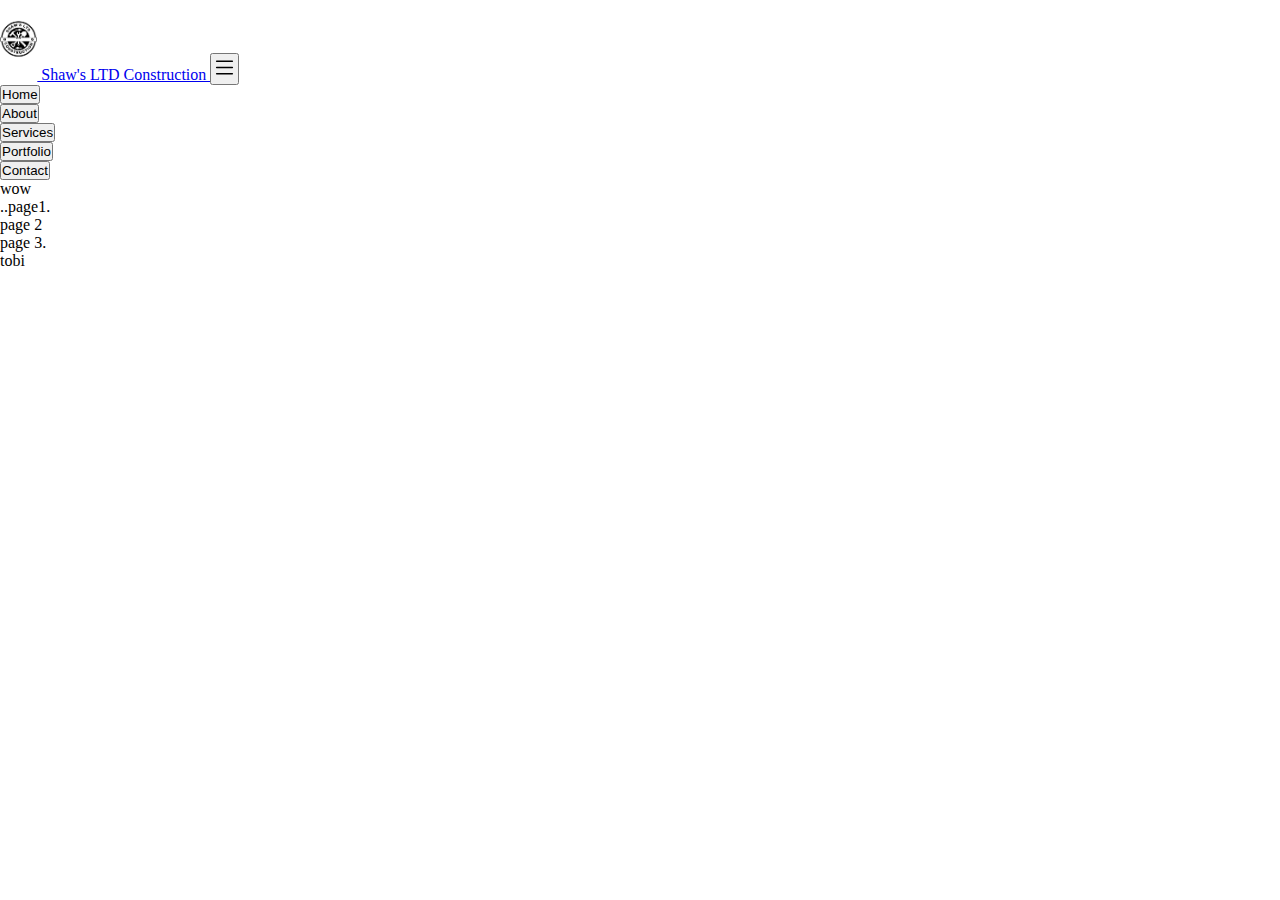
==== index.html @ 458216ca "shaw construction" ====
<!DOCTYPE html>
<html lang="en">
<head>
    <meta charset="UTF-8">
    <meta name="viewport" content="width=device-width, initial-scale=1.0">
    <title>SHaw's Construction LTD</title>
    <link href="https://cdn.jsdelivr.net/npm/bootstrap@5.3.2/dist/css/bootstrap.min.css" rel="stylesheet" integrity="sha384-T3c6CoIi6uLrA9TneNEoa7RxnatzjcDSCmG1MXxSR1GAsXEV/Dwwykc2MPK8M2HN" crossorigin="anonymous">
    <link rel="stylesheet" href="styles.css">
    
</head>
<body>
    
    <!--header section-->
        <nav class="navbar navbar-expand-md bg-body-tertiary">
            <a class="navbar-brand fs-3 ms-3" href="#">
             <img class="logos" src="/img/shaw logo.png"> Shaw's LTD Construction
            </a>
       
            
            <button class="navbar-toggler me-3" type="button" data-bs-toggle="collapse" data-bs-target="#btn">
                <svg xmlns="http://www.w3.org/2000/svg" width="25" height="25" fill="currentColor" class="bi bi-list" viewBox="0 0 16 16">
                    <path fill-rule="evenodd" d="M2.5 12a.5.5 0 0 1 .5-.5h10a.5.5 0 0 1 0 1H3a.5.5 0 0 1-.5-.5zm0-4a.5.5 0 0 1 .5-.5h10a.5.5 0 0 1 0 1H3a.5.5 0 0 1-.5-.5zm0-4a.5.5 0 0 1 .5-.5h10a.5.5 0 0 1 0 1H3a.5.5 0 0 1-.5-.5z"/>
                  </svg>
            </button>

            <div class="collapse navbar-collapse" id="btn">
                <ul class="nav nav-pills ms-auto " id="pills-tab" role="tablist">
                    <li class="nav-item " role="presentation">
                    <button class="nav-link active fs-0" id="pills-home-tab" data-bs-toggle="pill" data-bs-target="#pills-home" type="button" role="tab" aria-controls="pills-home" aria-selected="true">Home</button>
                    </li>
                    <li class="nav-item" role="presentation">
                    <button class="nav-link  fs-0" id="pills-profile-tab" data-bs-toggle="pill" data-bs-target="#pills-profile" type="button" role="tab" aria-controls="pills-profile" aria-selected="false">About</button>
                    </li>
                    <li class="nav-item" role="presentation">
                    <button class="nav-link  fs-0" id="pills-contact-tab" data-bs-toggle="pill" data-bs-target="#pills-contact" type="button" role="tab" aria-controls="pills-contact" aria-selected="false">Services</button>
                    </li>
                    <li class="nav-item" role="presentation">
                    <button class="nav-link fs-0" id="pills-disabled-tab" data-bs-toggle="pill" data-bs-target="#pills-disabled" type="button" role="tab" aria-controls="pills-disabled" aria-selected="false">Portfolio</button>
                    </li>
                    <li class="nav-item" role="presentation">
                    <button class="nav-link mx-1 fs-0" id="pills-gg-tab" data-bs-toggle="pill" data-bs-target="#pills-gg" type="button" role="tab" aria-controls="pills-disabled" aria-selected="false">Contact</button>
                    </li>
                </ul>
            </div>
    
        </nav>


































































<!-- 

    <nav class="navbar navbar-expand-lg bg-body-tertiary">
        <div class="container-fluid">
            <a class="navbar-brand" href="#">
                
                
                <span class="fs-4"> <img class="logos" src="/img/shaw logo.png"> Shaw's Construction</span>
            </a>
            
            <button class="navbar-toggler" type="button" data-bs-toggle="collapse" data-bs-target="#pills-tab" aria-controls="navbarNavDropdown" aria-expanded="false" aria-label="Toggle navigation">
                <span class="navbar-toggler-icon"></span>
            </button>

            <span class="navbar-text">
            <ul class="nav nav-pills mb-3 navbar-collapse" id="pills-tab" role="tablist">
                <li class="nav-item" role="presentation">
                <button class="nav-link active" id="pills-home-tab" data-bs-toggle="pill" data-bs-target="#pills-home" type="button" role="tab" aria-controls="pills-home" aria-selected="true">Home</button>
                </li>
                <li class="nav-item" role="presentation">
                <button class="nav-link" id="pills-profile-tab" data-bs-toggle="pill" data-bs-target="#pills-profile" type="button" role="tab" aria-controls="pills-profile" aria-selected="false">Profile</button>
                </li>
                <li class="nav-item" role="presentation">
                <button class="nav-link" id="pills-contact-tab" data-bs-toggle="pill" data-bs-target="#pills-contact" type="button" role="tab" aria-controls="pills-contact" aria-selected="false">Contact</button>
                </li>
                <li class="nav-item" role="presentation">
                <button class="nav-link" id="pills-disabled-tab" data-bs-toggle="pill" data-bs-target="#pills-disabled" type="button" role="tab" aria-controls="pills-disabled" aria-selected="false">Disabled</button>
                </li>
            </ul>
            </span>
        </div>
    </nav>
 -->


   


      <!--div class="card mb-3" style="width: 50rem;">
        <img src="/img/close-up-hard-hat-holding-by-construction-worker.jpg" class="card-img-top" alt="...">
        <div class="card-body">
          <h5 class="card-title">Card title</h5>
          <p class="card-text">This is a wider card with supporting text below as a natural lead-in to additional content. This content is a little bit longer.</p>
          <p class="card-text"><small class="text-body-secondary">Last updated 3 mins ago</small></p>
        </div>
      </div-->

  

    <div class="tab-content" id="pills-tabContent">
        <div class="tab-pane fade show active" id="pills-home" role="tabpanel" aria-labelledby="pills-home-tab" tabindex="0">wow
          
        </div>
        <div class="tab-pane fade" id="pills-profile" role="tabpanel" aria-labelledby="pills-profile-tab" tabindex="0">..page1.</div>
        <div class="tab-pane fade" id="pills-contact" role="tabpanel" aria-labelledby="pills-contact-tab" tabindex="0">page 2</div>
        <div class="tab-pane fade" id="pills-disabled" role="tabpanel" aria-labelledby="pills-disabled-tab" tabindex="0">page 3.</div>
        <div class="tab-pane fade" id="pills-gg" role="tabpanel" aria-labelledby="pills-gg-tab" tabindex="0">tobi</div>
      </div>



   
    
    <!-- <nav class="navbar navbar-expand-lg bg-body-tertiary">
        <div class="container-fluid">
          <a class="navbar-brand" href="#">Navbar</a>
          <button class="navbar-toggler" type="button" data-bs-toggle="collapse" data-bs-target="#navbarNavDropdown" aria-controls="navbarNavDropdown" aria-expanded="false" aria-label="Toggle navigation">
            <span class="navbar-toggler-icon"></span>
          </button>
          <div class="collapse navbar-collapse" id="navbarNavDropdown">
            <ul class="navbar-nav">
              <li class="nav-item">
                <a class="nav-link active" aria-current="page" href="#">Home</a>
              </li>
              <li class="nav-item">
                <a class="nav-link" href="#">Features</a>
              </li>
              <li class="nav-item">
                <a class="nav-link" href="#">Pricing</a>
              </li>
              <li class="nav-item dropdown">
                <a class="nav-link dropdown-toggle" href="#" role="button" data-bs-toggle="dropdown" aria-expanded="false">
                  Dropdown link
                </a>
                <ul class="dropdown-menu">
                  <li><a class="dropdown-item" href="#">Action</a></li>
                  <li><a class="dropdown-item" href="#">Another action</a></li>
                  <li><a class="dropdown-item" href="#">Something else here</a></li>
                </ul>
              </li>
            </ul>
          </div>
        </div>
    </nav>

    
      

    <div class="container">
        <header class="d-flex flex-wrap justify-content-center py-3 mb-4 border-bottom">
            
            <a href="/" class="d-flex align-items-center mb-3 mb-md-0 me-md-auto link-body-emphasis text-decoration-none">
                <svg class="bi me-2" width="40" height="32"><use xlink:href="#bootstrap"></use></svg>
                
                <span class="fs-4"> <img class="logos" src="/img/shaw logo.png"> Shaw's Construction</span>
            </a>

            <ul class="nav nav-pills">
                <li class="nav-item"><a href="#" class="nav-link active" aria-current="page">Home</a></li>
                <li class="nav-item"><a href="#" class="nav-link">Features</a></li>
                <li class="nav-item"><a href="#" class="nav-link">Pricing</a></li>
                <li class="nav-item"><a href="#" class="nav-link">FAQs</a></li>
                <li class="nav-item"><a href="#" class="nav-link">About</a></li>
            </ul>
        </header>
    </div-->

  


























































<script src="https://cdn.jsdelivr.net/npm/bootstrap@5.3.2/dist/js/bootstrap.bundle.min.js" integrity="sha384-C6RzsynM9kWDrMNeT87bh95OGNyZPhcTNXj1NW7RuBCsyN/o0jlpcV8Qyq46cDfL" crossorigin="anonymous"></script>
</body>
</html>
---- styles.css ----
*{
    margin: 0;
    padding: 0;
    box-sizing: border-box;
}




.logos{
    height: 80px;
    
}

.baky{
    background-image: url("/img/close-up-hard-hat-holding-by-construction-worker.jpg");
    height: 100vh;
}
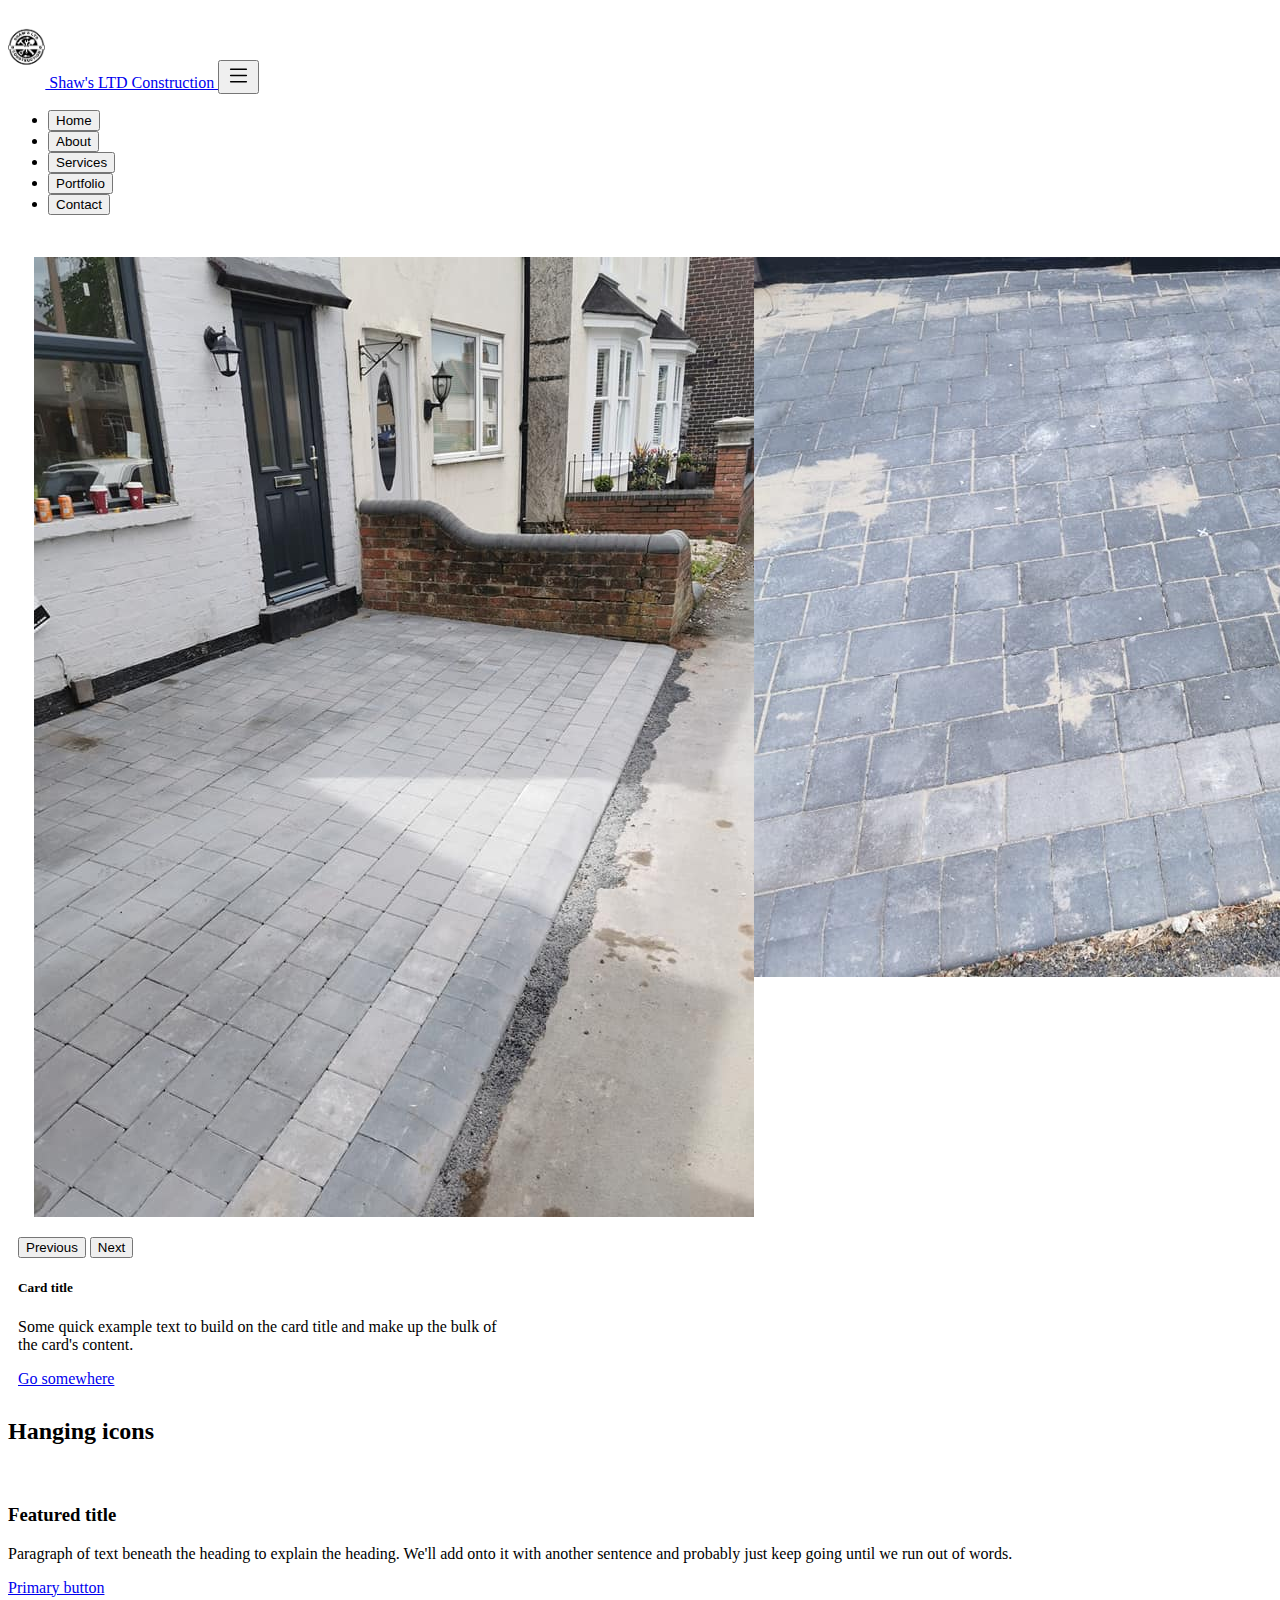
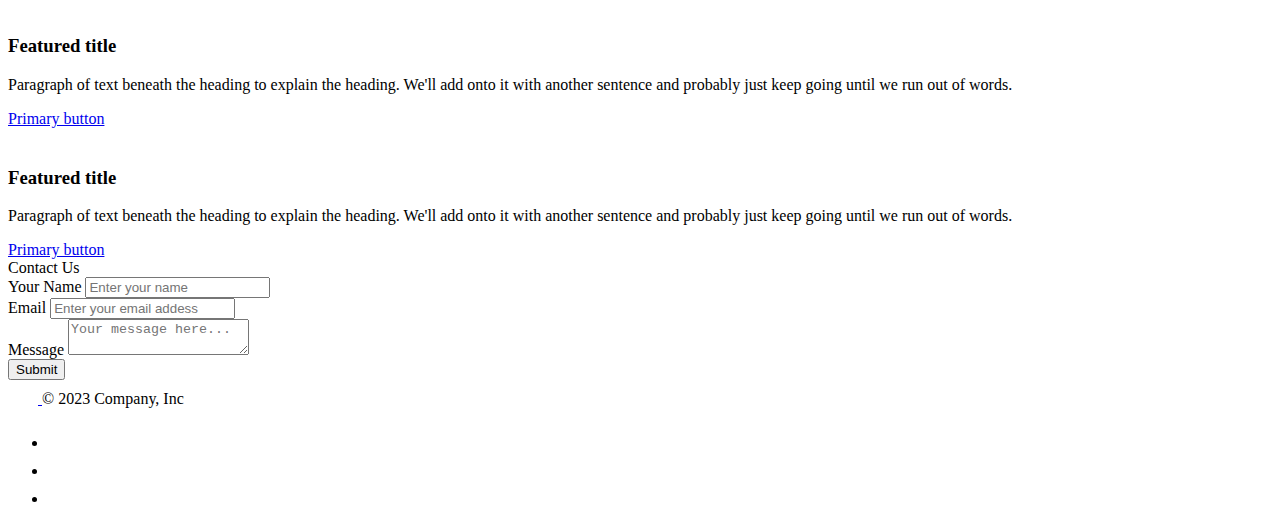
==== commit 78d4667f: "12.11.23" ====
--- a/index.html
+++ b/index.html
@@ -26,7 +26,7 @@
             <div class="collapse navbar-collapse" id="btn">
                 <ul class="nav nav-pills ms-auto " id="pills-tab" role="tablist">
                     <li class="nav-item " role="presentation">
-                    <button class="nav-link active fs-0" id="pills-home-tab" data-bs-toggle="pill" data-bs-target="#pills-home" type="button" role="tab" aria-controls="pills-home" aria-selected="true">Home</button>
+                    <button class="nav-link active mx-2 fs-0" id="pills-home-tab" data-bs-toggle="pill" data-bs-target="#pills-home" type="button" role="tab" aria-controls="pills-home" aria-selected="true">Home</button>
                     </li>
                     <li class="nav-item" role="presentation">
                     <button class="nav-link  fs-0" id="pills-profile-tab" data-bs-toggle="pill" data-bs-target="#pills-profile" type="button" role="tab" aria-controls="pills-profile" aria-selected="false">About</button>
@@ -44,246 +44,205 @@
             </div>
     
         </nav>
-
-
-
-
-
-
-
-
-
-
-
-
-
-
-
-
-
-
-
-
-
-
-
-
-
-
-
-
-
-
-
-
-
-
-
-
-
-
-
-
-
-
-
-
-
-
-
-
-
-
-
-
-
-
-
-
-
-
-
-
-
-
-
-
-
-
-<!-- 
-
-    <nav class="navbar navbar-expand-lg bg-body-tertiary">
-        <div class="container-fluid">
-            <a class="navbar-brand" href="#">
-                
-                
-                <span class="fs-4"> <img class="logos" src="/img/shaw logo.png"> Shaw's Construction</span>
-            </a>
-            
-            <button class="navbar-toggler" type="button" data-bs-toggle="collapse" data-bs-target="#pills-tab" aria-controls="navbarNavDropdown" aria-expanded="false" aria-label="Toggle navigation">
-                <span class="navbar-toggler-icon"></span>
+        
+    <!--home section-->
+    <div class="tab-content" id="pills-tabContent">
+      <div class="tab-pane fade show active" id="pills-home" role="tabpanel" aria-labelledby="pills-home-tab" tabindex="0">
+        <div class="card">
+          <div id="carouselExample" class="carousel slide">
+  
+            <div class="carousel-inner">
+                  <div class="carousel-item active">
+                    <img src="/img/front/201732498_251830013409019_649816668395726180_n.jpg" class="card-img-top" alt="..."></div>
+  
+                    <div class="carousel-item">
+                      <img src="/img/front/202217068_251829883409032_4405265101753222370_n.jpg" class="card-img-top" alt="..."></div>
+                    
+                    <div class="carousel-item">
+                      <img src="/img/front/202989159_251830090075678_3342833160595793056_n.jpg  " class="card-img-top" alt="..."></div>
+  
+                    <div class="carousel-item">
+                      <img src="/img/front/202702553_251830073409013_7457393614387912011_n.jpg" class="card-img-top" alt="..."></div>
+              
+            </div>
+            <button class="carousel-control-prev" type="button" data-bs-target="#carouselExample" data-bs-slide="prev">
+              <span class="carousel-control-prev-icon" aria-hidden="true"></span>
+              <span class="visually-hidden">Previous</span>
             </button>
-
-            <span class="navbar-text">
-            <ul class="nav nav-pills mb-3 navbar-collapse" id="pills-tab" role="tablist">
-                <li class="nav-item" role="presentation">
-                <button class="nav-link active" id="pills-home-tab" data-bs-toggle="pill" data-bs-target="#pills-home" type="button" role="tab" aria-controls="pills-home" aria-selected="true">Home</button>
-                </li>
-                <li class="nav-item" role="presentation">
-                <button class="nav-link" id="pills-profile-tab" data-bs-toggle="pill" data-bs-target="#pills-profile" type="button" role="tab" aria-controls="pills-profile" aria-selected="false">Profile</button>
-                </li>
-                <li class="nav-item" role="presentation">
-                <button class="nav-link" id="pills-contact-tab" data-bs-toggle="pill" data-bs-target="#pills-contact" type="button" role="tab" aria-controls="pills-contact" aria-selected="false">Contact</button>
-                </li>
-                <li class="nav-item" role="presentation">
-                <button class="nav-link" id="pills-disabled-tab" data-bs-toggle="pill" data-bs-target="#pills-disabled" type="button" role="tab" aria-controls="pills-disabled" aria-selected="false">Disabled</button>
-                </li>
-            </ul>
-            </span>
+            <button class="carousel-control-next" type="button" data-bs-target="#carouselExample" data-bs-slide="next">
+              <span class="carousel-control-next-icon" aria-hidden="true"></span>
+              <span class="visually-hidden">Next</span>
+            </button>
+          </div>
+          <div class="card-body">
+            <h5 class="card-title">Card title</h5>
+            <p class="card-text">Some quick example text to build on the card title and make up the bulk of the card's content.</p>
+            <a href="#" class="btn btn-primary">Go somewhere</a>
+          </div>
         </div>
-    </nav>
- -->
-
-
-   
-
-
-      <!--div class="card mb-3" style="width: 50rem;">
-        <img src="/img/close-up-hard-hat-holding-by-construction-worker.jpg" class="card-img-top" alt="...">
-        <div class="card-body">
-          <h5 class="card-title">Card title</h5>
-          <p class="card-text">This is a wider card with supporting text below as a natural lead-in to additional content. This content is a little bit longer.</p>
-          <p class="card-text"><small class="text-body-secondary">Last updated 3 mins ago</small></p>
+      </div>
+
+      <!--about section-->
+      <div class="tab-pane fade" id="pills-profile" role="tabpanel" aria-labelledby="pills-profile-tab" tabindex="0">
+
+
+       
+
+
+      </div>
+
+      <!--services section-->
+      <div class="tab-pane fade" id="pills-contact" role="tabpanel" aria-labelledby="pills-contact-tab" tabindex="0">
+
+        <div class="container px-4 py-5" id="hanging-icons">
+          <h2 class="pb-2 border-bottom">Hanging icons</h2>
+          <div class="row g-4 py-5 row-cols-1 row-cols-lg-3">
+            <div class="col d-flex align-items-start">
+              <div class="icon-square text-body-emphasis bg-body-secondary d-inline-flex align-items-center justify-content-center fs-4 flex-shrink-0 me-3">
+                <svg class="bi" width="1em" height="1em"><use xlink:href="#toggles2"></use></svg>
+              </div>
+              <div>
+                <h3 class="fs-2 text-body-emphasis">Featured title</h3>
+                <p>Paragraph of text beneath the heading to explain the heading. We'll add onto it with another sentence and probably just keep going until we run out of words.</p>
+                <a href="#" class="btn btn-primary">
+                  Primary button
+                </a>
+              </div>
+            </div>
+            <div class="col d-flex align-items-start">
+              <div class="icon-square text-body-emphasis bg-body-secondary d-inline-flex align-items-center justify-content-center fs-4 flex-shrink-0 me-3">
+                <svg class="bi" width="1em" height="1em"><use xlink:href="#cpu-fill"></use></svg>
+              </div>
+              <div>
+                <h3 class="fs-2 text-body-emphasis">Featured title</h3>
+                <p>Paragraph of text beneath the heading to explain the heading. We'll add onto it with another sentence and probably just keep going until we run out of words.</p>
+                <a href="#" class="btn btn-primary">
+                  Primary button
+                </a>
+              </div>
+            </div>
+            <div class="col d-flex align-items-start">
+              <div class="icon-square text-body-emphasis bg-body-secondary d-inline-flex align-items-center justify-content-center fs-4 flex-shrink-0 me-3">
+                <svg class="bi" width="1em" height="1em"><use xlink:href="#tools"></use></svg>
+              </div>
+              <div>
+                <h3 class="fs-2 text-body-emphasis">Featured title</h3>
+                <p>Paragraph of text beneath the heading to explain the heading. We'll add onto it with another sentence and probably just keep going until we run out of words.</p>
+                <a href="#" class="btn btn-primary">
+                  Primary button
+                </a>
+              </div>
+            </div>
+          </div>
         </div>
-      </div-->
-
-  
-
-    <div class="tab-content" id="pills-tabContent">
-        <div class="tab-pane fade show active" id="pills-home" role="tabpanel" aria-labelledby="pills-home-tab" tabindex="0">wow
-          
-        </div>
-        <div class="tab-pane fade" id="pills-profile" role="tabpanel" aria-labelledby="pills-profile-tab" tabindex="0">..page1.</div>
-        <div class="tab-pane fade" id="pills-contact" role="tabpanel" aria-labelledby="pills-contact-tab" tabindex="0">page 2</div>
-        <div class="tab-pane fade" id="pills-disabled" role="tabpanel" aria-labelledby="pills-disabled-tab" tabindex="0">page 3.</div>
-        <div class="tab-pane fade" id="pills-gg" role="tabpanel" aria-labelledby="pills-gg-tab" tabindex="0">tobi</div>
-      </div>
-
-
-
-   
-    
-    <!-- <nav class="navbar navbar-expand-lg bg-body-tertiary">
-        <div class="container-fluid">
-          <a class="navbar-brand" href="#">Navbar</a>
-          <button class="navbar-toggler" type="button" data-bs-toggle="collapse" data-bs-target="#navbarNavDropdown" aria-controls="navbarNavDropdown" aria-expanded="false" aria-label="Toggle navigation">
-            <span class="navbar-toggler-icon"></span>
+
+      </div>
+
+      <!--portfolio section-->
+      <div class="tab-pane fade" id="pills-disabled" role="tabpanel" aria-labelledby="pills-disabled-tab" tabindex="0"></div>
+      
+      <!--contact section-->
+      <div class="tab-pane fade" id="pills-gg" role="tabpanel" aria-labelledby="pills-gg-tab" tabindex="0">
+
+        <form class="contact100-form validate-form">
+          <span class="contact100-form-title">
+          Contact Us
+          </span>
+          <div class="wrap-input100 rs1-wrap-input100 validate-input" data-validate="Name is required">
+          <span class="label-input100">Your Name</span>
+          <input class="input100" type="text" name="name" placeholder="Enter your name">
+          <span class="focus-input100"></span>
+          </div>
+          <div class="wrap-input100 rs1-wrap-input100 validate-input" data-validate="Valid email is required: ex@abc.xyz">
+          <span class="label-input100">Email</span>
+          <input class="input100" type="text" name="email" placeholder="Enter your email addess">
+          <span class="focus-input100"></span>
+          </div>
+          <div class="wrap-input100 validate-input" data-validate="Message is required">
+          <span class="label-input100">Message</span>
+          <textarea class="input100" name="message" placeholder="Your message here..."></textarea>
+          <span class="focus-input100"></span>
+          </div>
+          <div class="container-contact100-form-btn">
+          <button class="contact100-form-btn">
+          <span>
+          Submit
+          <i class="fa fa-long-arrow-right m-l-7" aria-hidden="true"></i>
+          </span>
           </button>
-          <div class="collapse navbar-collapse" id="navbarNavDropdown">
-            <ul class="navbar-nav">
-              <li class="nav-item">
-                <a class="nav-link active" aria-current="page" href="#">Home</a>
-              </li>
-              <li class="nav-item">
-                <a class="nav-link" href="#">Features</a>
-              </li>
-              <li class="nav-item">
-                <a class="nav-link" href="#">Pricing</a>
-              </li>
-              <li class="nav-item dropdown">
-                <a class="nav-link dropdown-toggle" href="#" role="button" data-bs-toggle="dropdown" aria-expanded="false">
-                  Dropdown link
-                </a>
-                <ul class="dropdown-menu">
-                  <li><a class="dropdown-item" href="#">Action</a></li>
-                  <li><a class="dropdown-item" href="#">Another action</a></li>
-                  <li><a class="dropdown-item" href="#">Something else here</a></li>
-                </ul>
-              </li>
-            </ul>
-          </div>
-        </div>
-    </nav>
-
-    
-      
-
-    <div class="container">
-        <header class="d-flex flex-wrap justify-content-center py-3 mb-4 border-bottom">
-            
-            <a href="/" class="d-flex align-items-center mb-3 mb-md-0 me-md-auto link-body-emphasis text-decoration-none">
-                <svg class="bi me-2" width="40" height="32"><use xlink:href="#bootstrap"></use></svg>
-                
-                <span class="fs-4"> <img class="logos" src="/img/shaw logo.png"> Shaw's Construction</span>
-            </a>
-
-            <ul class="nav nav-pills">
-                <li class="nav-item"><a href="#" class="nav-link active" aria-current="page">Home</a></li>
-                <li class="nav-item"><a href="#" class="nav-link">Features</a></li>
-                <li class="nav-item"><a href="#" class="nav-link">Pricing</a></li>
-                <li class="nav-item"><a href="#" class="nav-link">FAQs</a></li>
-                <li class="nav-item"><a href="#" class="nav-link">About</a></li>
-            </ul>
-        </header>
-    </div-->
-
-  
-
-
-
-
-
-
-
-
-
-
-
-
-
-
-
-
-
-
-
-
-
-
-
-
-
-
-
-
-
-
-
-
-
-
-
-
-
-
-
-
-
-
-
-
-
-
-
-
-
-
-
-
-
-
-
-
+          </div>
+          </form>
+
+      </div>
+
+  
+    </div>
+
+
+
+
+
+
+
+
+
+
+
+
+
+
+
+
+
+        
+  
+
+
+
+
+
+
+
+
+
+
+
+
+
+
+
+
+
+
+
+
+
+
+
+
+
+
+
+
+
+
+
+<div class="container">
+  <footer class="d-flex flex-wrap justify-content-between align-items-center py-3 my-4 border-top">
+    <div class="col-md-4 d-flex align-items-center">
+      <a href="/" class="mb-3 me-2 mb-md-0 text-body-secondary text-decoration-none lh-1">
+        <svg class="bi" width="30" height="24"><use xlink:href="#bootstrap"></use></svg>
+      </a>
+      <span class="mb-3 mb-md-0 text-body-secondary">© 2023 Company, Inc</span>
+    </div>
+
+    <ul class="nav col-md-4 justify-content-end list-unstyled d-flex">
+      <li class="ms-3"><a class="text-body-secondary" href="#"><svg class="bi" width="24" height="24"><use xlink:href="#twitter"></use></svg></a></li>
+      <li class="ms-3"><a class="text-body-secondary" href="#"><svg class="bi" width="24" height="24"><use xlink:href="#instagram"></use></svg></a></li>
+      <li class="ms-3"><a class="text-body-secondary" href="#"><svg class="bi" width="24" height="24"><use xlink:href="#facebook"></use></svg></a></li>
+    </ul>
+  </footer>
+</div>
 
 
 <script src="https://cdn.jsdelivr.net/npm/bootstrap@5.3.2/dist/js/bootstrap.bundle.min.js" integrity="sha384-C6RzsynM9kWDrMNeT87bh95OGNyZPhcTNXj1NW7RuBCsyN/o0jlpcV8Qyq46cDfL" crossorigin="anonymous"></script>
--- a/styles.css
+++ b/styles.css
@@ -1,8 +1,3 @@
-*{
-    margin: 0;
-    padding: 0;
-    box-sizing: border-box;
-}
 
 
 
@@ -15,4 +10,37 @@
 .baky{
     background-image: url("/img/close-up-hard-hat-holding-by-construction-worker.jpg");
     height: 100vh;
+}
+@media screen and (min-width:1280px) {
+    .carousel-inner{
+        display: flex;
+    }
+    
+    .carousel-item{
+        display: block;
+        margin-right: 0;
+        flex: 0 0 calc(100%/3);
+    }
+    .card{
+        width:300px;
+        height: auto;
+        padding: 10px;
+    
+    }
+    .card .img{
+        max-width: 50%;
+    }
+}
+
+.carousel-inner{
+    padding: 1rem;
+}
+.card{
+    width:500px;
+    height: auto;
+    padding: 10px;
+
+}
+.card .img{
+    max-width: 100%;
 }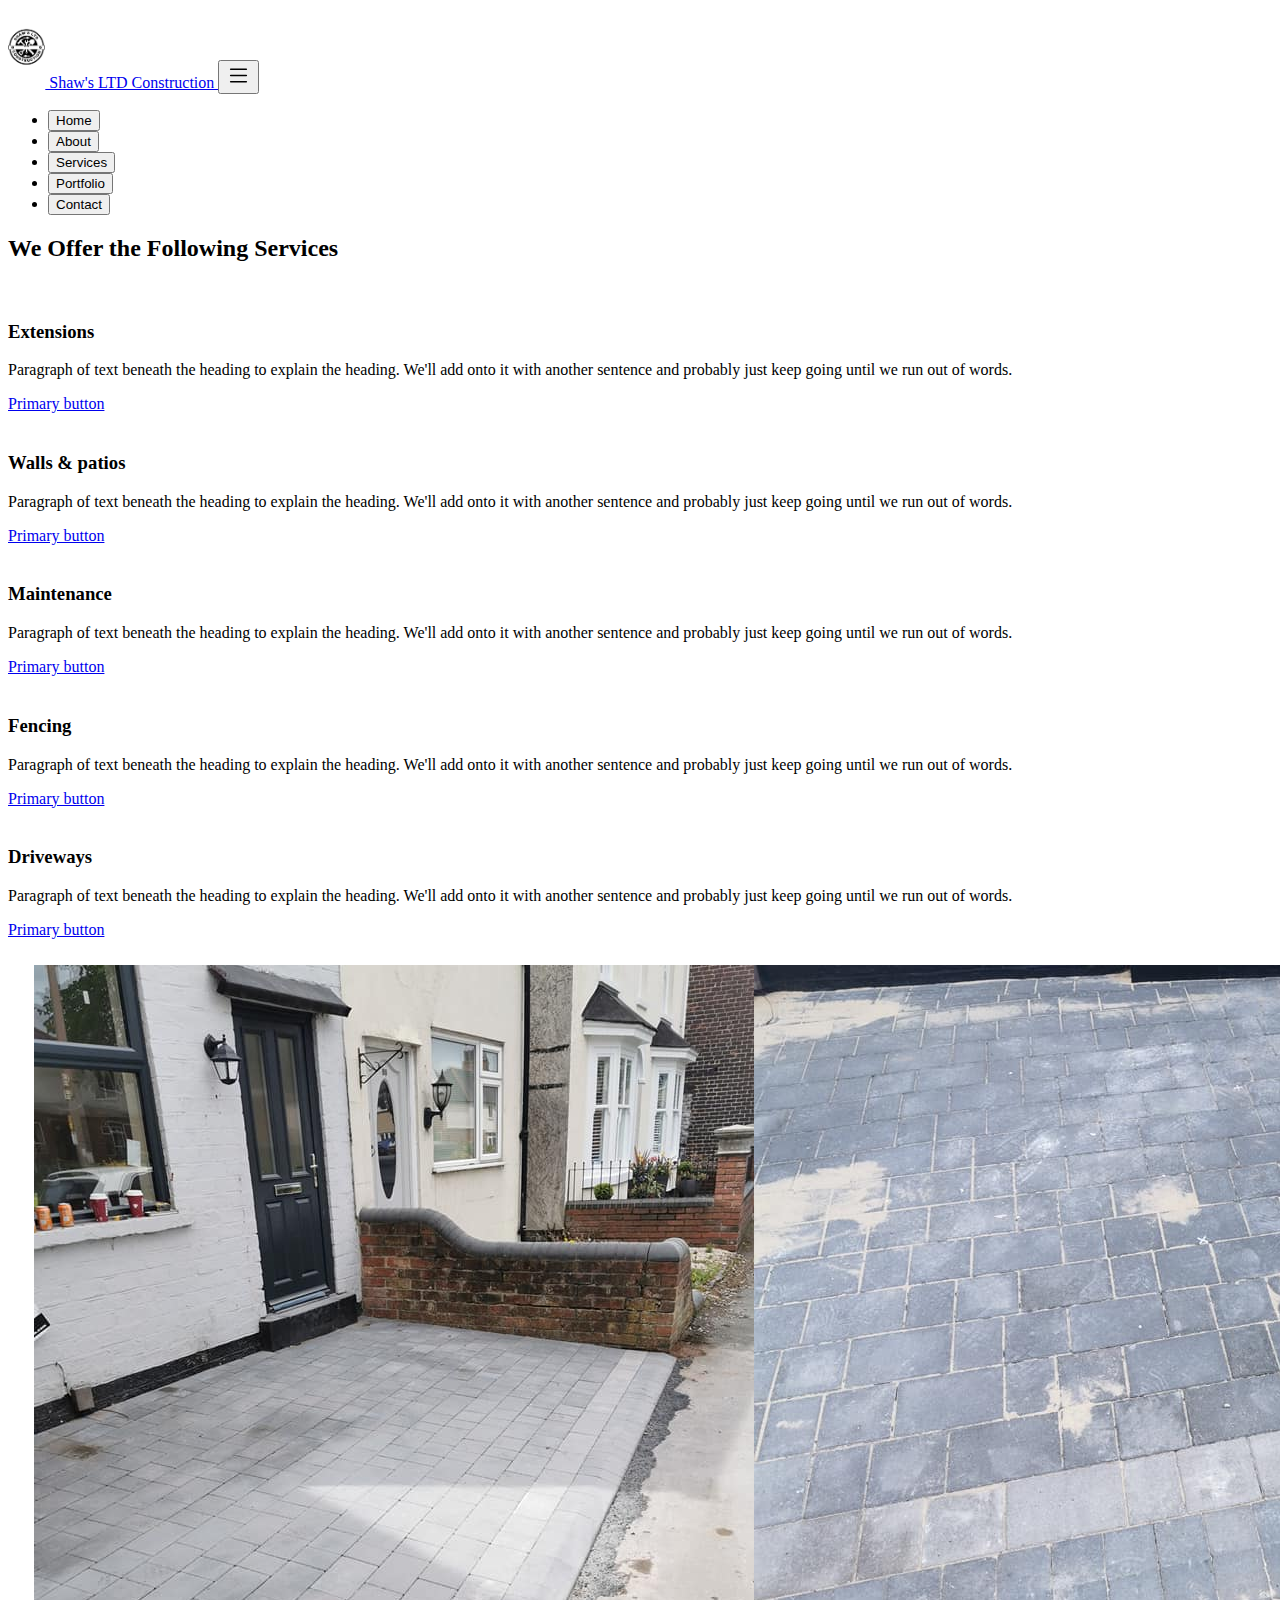
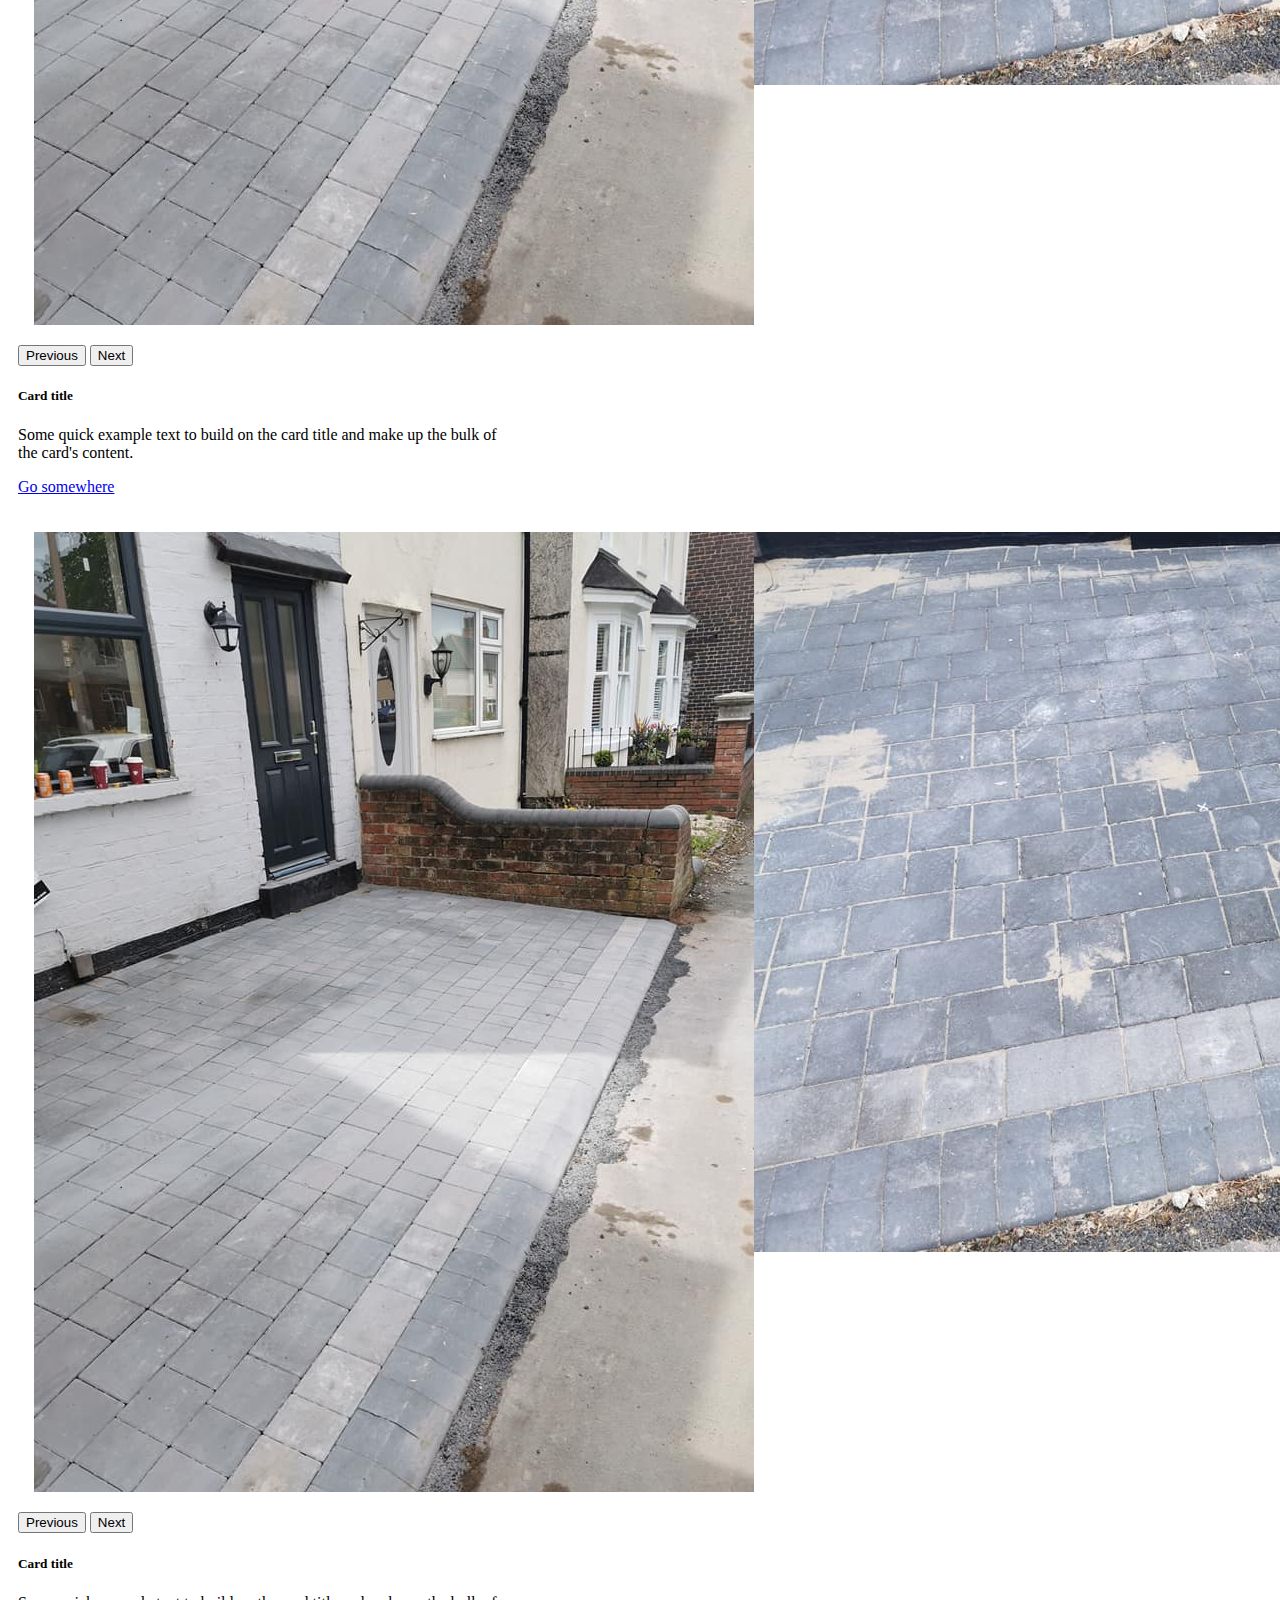
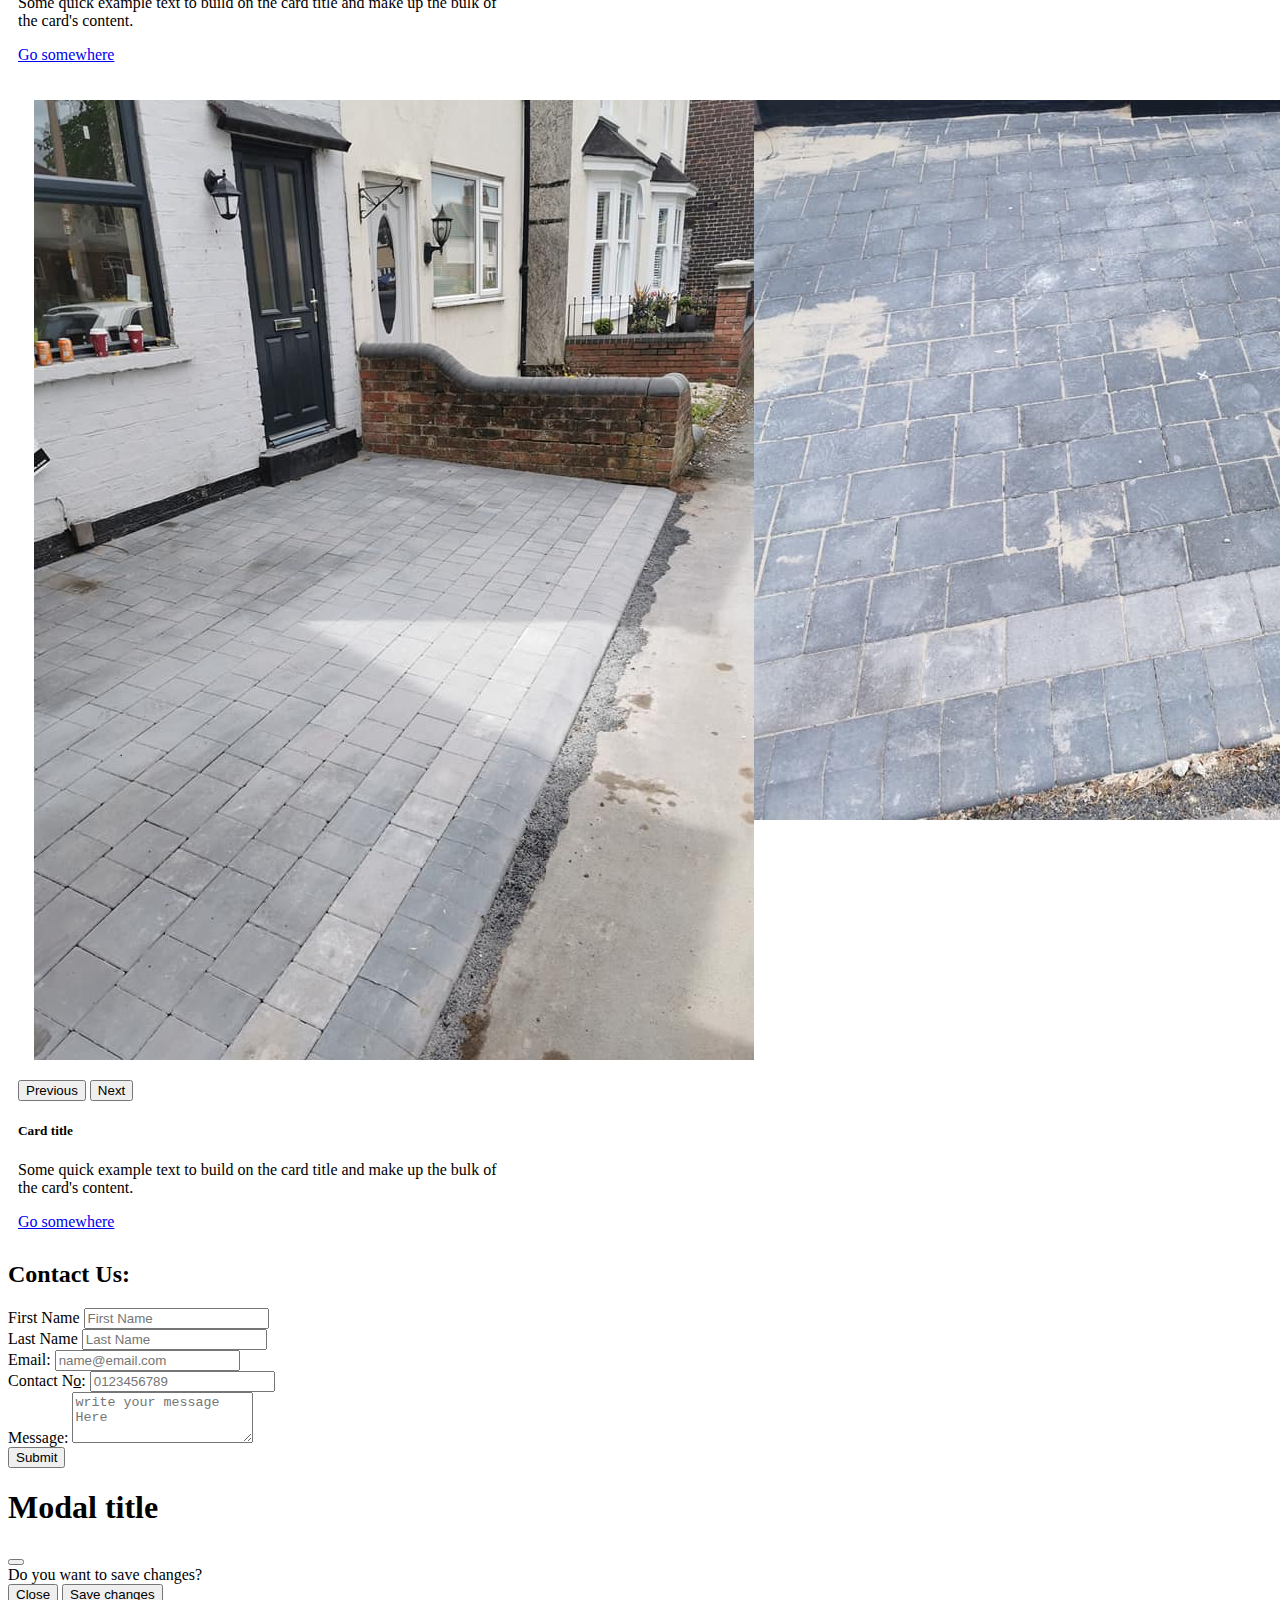
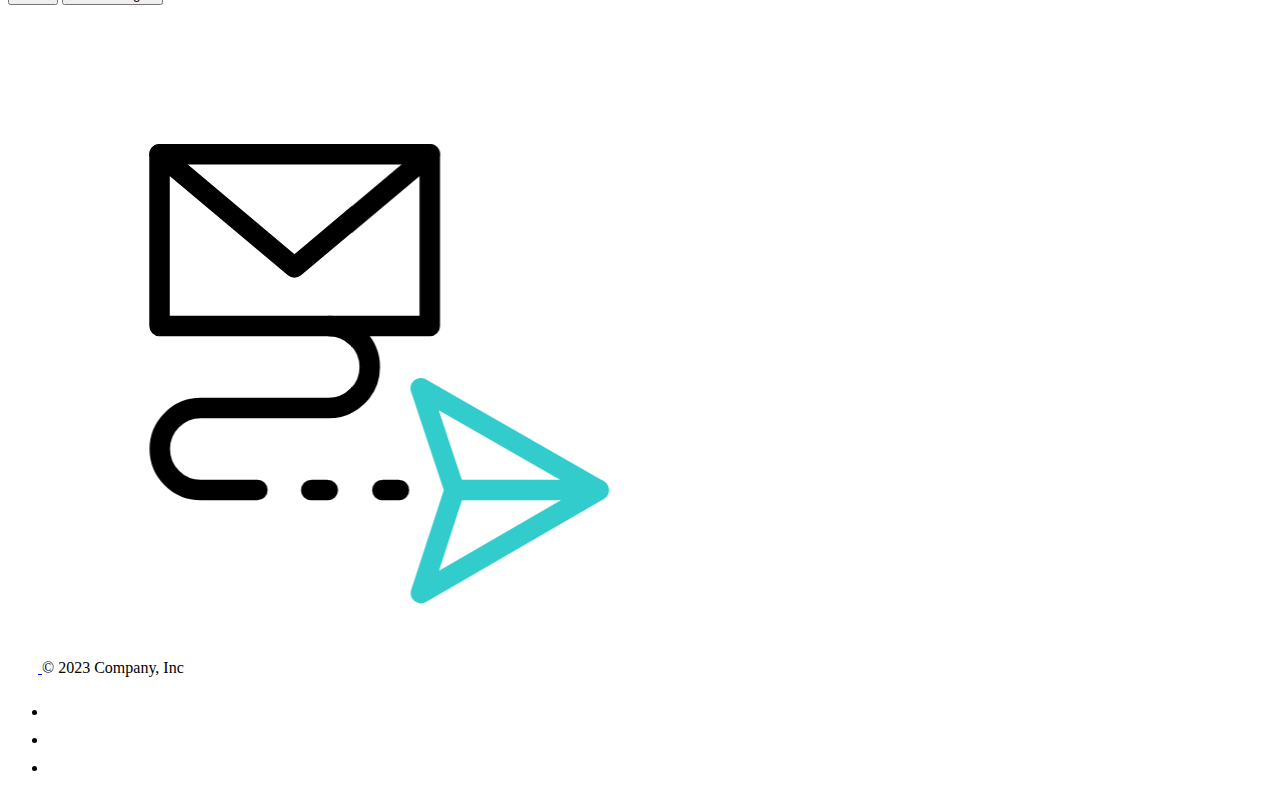
==== commit 169de444: "13.11.23" ====
--- a/index.html
+++ b/index.html
@@ -47,62 +47,28 @@
         
     <!--home section-->
     <div class="tab-content" id="pills-tabContent">
+      
       <div class="tab-pane fade show active" id="pills-home" role="tabpanel" aria-labelledby="pills-home-tab" tabindex="0">
-        <div class="card">
-          <div id="carouselExample" class="carousel slide">
-  
-            <div class="carousel-inner">
-                  <div class="carousel-item active">
-                    <img src="/img/front/201732498_251830013409019_649816668395726180_n.jpg" class="card-img-top" alt="..."></div>
-  
-                    <div class="carousel-item">
-                      <img src="/img/front/202217068_251829883409032_4405265101753222370_n.jpg" class="card-img-top" alt="..."></div>
-                    
-                    <div class="carousel-item">
-                      <img src="/img/front/202989159_251830090075678_3342833160595793056_n.jpg  " class="card-img-top" alt="..."></div>
-  
-                    <div class="carousel-item">
-                      <img src="/img/front/202702553_251830073409013_7457393614387912011_n.jpg" class="card-img-top" alt="..."></div>
-              
-            </div>
-            <button class="carousel-control-prev" type="button" data-bs-target="#carouselExample" data-bs-slide="prev">
-              <span class="carousel-control-prev-icon" aria-hidden="true"></span>
-              <span class="visually-hidden">Previous</span>
-            </button>
-            <button class="carousel-control-next" type="button" data-bs-target="#carouselExample" data-bs-slide="next">
-              <span class="carousel-control-next-icon" aria-hidden="true"></span>
-              <span class="visually-hidden">Next</span>
-            </button>
-          </div>
-          <div class="card-body">
-            <h5 class="card-title">Card title</h5>
-            <p class="card-text">Some quick example text to build on the card title and make up the bulk of the card's content.</p>
-            <a href="#" class="btn btn-primary">Go somewhere</a>
-          </div>
-        </div>
+      
       </div>
 
       <!--about section-->
       <div class="tab-pane fade" id="pills-profile" role="tabpanel" aria-labelledby="pills-profile-tab" tabindex="0">
 
-
-       
-
-
       </div>
 
       <!--services section-->
       <div class="tab-pane fade" id="pills-contact" role="tabpanel" aria-labelledby="pills-contact-tab" tabindex="0">
 
         <div class="container px-4 py-5" id="hanging-icons">
-          <h2 class="pb-2 border-bottom">Hanging icons</h2>
+          <h2 class="pb-2 border-bottom">We Offer the Following Services </h2>
           <div class="row g-4 py-5 row-cols-1 row-cols-lg-3">
             <div class="col d-flex align-items-start">
               <div class="icon-square text-body-emphasis bg-body-secondary d-inline-flex align-items-center justify-content-center fs-4 flex-shrink-0 me-3">
                 <svg class="bi" width="1em" height="1em"><use xlink:href="#toggles2"></use></svg>
               </div>
               <div>
-                <h3 class="fs-2 text-body-emphasis">Featured title</h3>
+                <h3 class="fs-2 text-body-emphasis">Extensions</h3>
                 <p>Paragraph of text beneath the heading to explain the heading. We'll add onto it with another sentence and probably just keep going until we run out of words.</p>
                 <a href="#" class="btn btn-primary">
                   Primary button
@@ -114,7 +80,7 @@
                 <svg class="bi" width="1em" height="1em"><use xlink:href="#cpu-fill"></use></svg>
               </div>
               <div>
-                <h3 class="fs-2 text-body-emphasis">Featured title</h3>
+                <h3 class="fs-2 text-body-emphasis">Walls & patios</h3>
                 <p>Paragraph of text beneath the heading to explain the heading. We'll add onto it with another sentence and probably just keep going until we run out of words.</p>
                 <a href="#" class="btn btn-primary">
                   Primary button
@@ -123,56 +89,243 @@
             </div>
             <div class="col d-flex align-items-start">
               <div class="icon-square text-body-emphasis bg-body-secondary d-inline-flex align-items-center justify-content-center fs-4 flex-shrink-0 me-3">
-                <svg class="bi" width="1em" height="1em"><use xlink:href="#tools"></use></svg>
+                <svg class="bi" width="1em" height="1em"><use xlink:href="#cpu-fill"></use></svg>
               </div>
               <div>
-                <h3 class="fs-2 text-body-emphasis">Featured title</h3>
+                <h3 class="fs-2 text-body-emphasis">Maintenance</h3>
                 <p>Paragraph of text beneath the heading to explain the heading. We'll add onto it with another sentence and probably just keep going until we run out of words.</p>
                 <a href="#" class="btn btn-primary">
                   Primary button
                 </a>
               </div>
             </div>
+            <div class="col d-flex align-items-start">
+              <div class="icon-square text-body-emphasis bg-body-secondary d-inline-flex align-items-center justify-content-center fs-4 flex-shrink-0 me-3">
+                <svg class="bi" width="1em" height="1em"><use xlink:href="#cpu-fill"></use></svg>
+              </div>
+              <div>
+                <h3 class="fs-2 text-body-emphasis">Fencing</h3>
+                <p>Paragraph of text beneath the heading to explain the heading. We'll add onto it with another sentence and probably just keep going until we run out of words.</p>
+                <a href="#" class="btn btn-primary">
+                  Primary button
+                </a>
+              </div>
+            </div>
+            <div class="col d-flex align-items-start">
+              <div class="icon-square text-body-emphasis bg-body-secondary d-inline-flex align-items-center justify-content-center fs-4 flex-shrink-0 me-3">
+                <svg class="bi" width="1em" height="1em"><use xlink:href="#tools"></use></svg>
+              </div>
+              <div>
+                <h3 class="fs-2 text-body-emphasis">Driveways</h3>
+                <p>Paragraph of text beneath the heading to explain the heading. We'll add onto it with another sentence and probably just keep going until we run out of words.</p>
+                <a href="#" class="btn btn-primary">
+                  Primary button
+                </a>
+              </div>
+            </div>
           </div>
         </div>
 
       </div>
 
       <!--portfolio section-->
-      <div class="tab-pane fade" id="pills-disabled" role="tabpanel" aria-labelledby="pills-disabled-tab" tabindex="0"></div>
+      <div class="tab-pane fade row g-4 py-5 row-cols-1 row-cols-lg-3" id="pills-disabled" role="tabpanel" aria-labelledby="pills-disabled-tab" tabindex="0">
+
+          <div class="card ms-3 col d-flex">
+            <div id="carouselExample" class="carousel slide">
+    
+              <div class="carousel-inner">
+                    <div class="carousel-item active">
+                      <img src="/img/front/201732498_251830013409019_649816668395726180_n.jpg" class="card-img-top" alt="..."></div>
+    
+                      <div class="carousel-item">
+                        <img src="/img/front/202217068_251829883409032_4405265101753222370_n.jpg" class="card-img-top" alt="..."></div>
+                      
+                      <div class="carousel-item">
+                        <img src="/img/front/202989159_251830090075678_3342833160595793056_n.jpg  " class="card-img-top" alt="..."></div>
+
+                      <div class="carousel-item">
+                        <img src="/img/front/202989159_251830090075678_3342833160595793056_n.jpg  " class="card-img-top" alt="..."></div>
+                      
+                      <div class="carousel-item">
+                        <img src="/img/front/202989159_251830090075678_3342833160595793056_n.jpg  " class="card-img-top" alt="..."></div>
+    
+                      <div class="carousel-item">
+                        <img src="/img/front/202702553_251830073409013_7457393614387912011_n.jpg" class="card-img-top" alt="..."></div>
+                
+              </div>
+              <button class="carousel-control-prev" type="button" data-bs-target="#carouselExample" data-bs-slide="prev">
+                <span class="carousel-control-prev-icon" aria-hidden="true"></span>
+                <span class="visually-hidden">Previous</span>
+              </button>
+              <button class="carousel-control-next" type="button" data-bs-target="#carouselExample" data-bs-slide="next">
+                <span class="carousel-control-next-icon" aria-hidden="true"></span>
+                <span class="visually-hidden">Next</span>
+              </button>
+            </div>
+            <div class="card-body">
+              <h5 class="card-title">Card title</h5>
+              <p class="card-text">Some quick example text to build on the card title and make up the bulk of the card's content.</p>
+              <a href="#" class="btn btn-primary">Go somewhere</a>
+            </div>
+          </div>
+
+          <div class="card ms-3 col d-flex">
+            <div id="carouselExample" class="carousel slide">
+    
+              <div class="carousel-inner">
+                    <div class="carousel-item active">
+                      <img src="/img/front/201732498_251830013409019_649816668395726180_n.jpg" class="card-img-top" alt="..."></div>
+    
+                      <div class="carousel-item">
+                        <img src="/img/front/202217068_251829883409032_4405265101753222370_n.jpg" class="card-img-top" alt="..."></div>
+                      
+                      <div class="carousel-item">
+                        <img src="/img/front/202989159_251830090075678_3342833160595793056_n.jpg  " class="card-img-top" alt="..."></div>
+
+                      <div class="carousel-item">
+                        <img src="/img/front/202989159_251830090075678_3342833160595793056_n.jpg  " class="card-img-top" alt="..."></div>
+                      
+                      <div class="carousel-item">
+                        <img src="/img/front/202989159_251830090075678_3342833160595793056_n.jpg  " class="card-img-top" alt="..."></div>
+    
+                      <div class="carousel-item">
+                        <img src="/img/front/202702553_251830073409013_7457393614387912011_n.jpg" class="card-img-top" alt="..."></div>
+                
+              </div>
+              <button class="carousel-control-prev" type="button" data-bs-target="#carouselExample" data-bs-slide="prev">
+                <span class="carousel-control-prev-icon" aria-hidden="true"></span>
+                <span class="visually-hidden">Previous</span>
+              </button>
+              <button class="carousel-control-next" type="button" data-bs-target="#carouselExample" data-bs-slide="next">
+                <span class="carousel-control-next-icon" aria-hidden="true"></span>
+                <span class="visually-hidden">Next</span>
+              </button>
+            </div>
+            <div class="card-body">
+              <h5 class="card-title">Card title</h5>
+              <p class="card-text">Some quick example text to build on the card title and make up the bulk of the card's content.</p>
+              <a href="#" class="btn btn-primary">Go somewhere</a>
+            </div>
+          </div>
+
+          <div class="card ms-3">
+            <div id="carouselExample" class="carousel slide">
+    
+              <div class="carousel-inner">
+                    <div class="carousel-item active">
+                      <img src="/img/front/201732498_251830013409019_649816668395726180_n.jpg" class="card-img-top" alt="..."></div>
+    
+                      <div class="carousel-item">
+                        <img src="/img/front/202217068_251829883409032_4405265101753222370_n.jpg" class="card-img-top" alt="..."></div>
+                      
+                      <div class="carousel-item">
+                        <img src="/img/front/202989159_251830090075678_3342833160595793056_n.jpg  " class="card-img-top" alt="..."></div>
+
+                      <div class="carousel-item">
+                        <img src="/img/front/202989159_251830090075678_3342833160595793056_n.jpg  " class="card-img-top" alt="..."></div>
+                      
+                      <div class="carousel-item">
+                        <img src="/img/front/202989159_251830090075678_3342833160595793056_n.jpg  " class="card-img-top" alt="..."></div>
+    
+                      <div class="carousel-item">
+                        <img src="/img/front/202702553_251830073409013_7457393614387912011_n.jpg" class="card-img-top" alt="..."></div>
+                
+              </div>
+              <button class="carousel-control-prev" type="button" data-bs-target="#carouselExample" data-bs-slide="prev">
+                <span class="carousel-control-prev-icon" aria-hidden="true"></span>
+                <span class="visually-hidden">Previous</span>
+              </button>
+              <button class="carousel-control-next" type="button" data-bs-target="#carouselExample" data-bs-slide="next">
+                <span class="carousel-control-next-icon" aria-hidden="true"></span>
+                <span class="visually-hidden">Next</span>
+              </button>
+            </div>
+            <div class="card-body">
+              <h5 class="card-title">Card title</h5>
+              <p class="card-text">Some quick example text to build on the card title and make up the bulk of the card's content.</p>
+              <a href="#" class="btn btn-primary">Go somewhere</a>
+            </div>
+          </div>
+
+
+      </div>
       
       <!--contact section-->
       <div class="tab-pane fade" id="pills-gg" role="tabpanel" aria-labelledby="pills-gg-tab" tabindex="0">
 
-        <form class="contact100-form validate-form">
-          <span class="contact100-form-title">
-          Contact Us
-          </span>
-          <div class="wrap-input100 rs1-wrap-input100 validate-input" data-validate="Name is required">
-          <span class="label-input100">Your Name</span>
-          <input class="input100" type="text" name="name" placeholder="Enter your name">
-          <span class="focus-input100"></span>
+        <div class="container-fluid">
+          <div class="container">
+            <div>
+              <h2 class="text-center mb-5 shadow-sm p-3 pb-2">
+                Contact Us:
+              </h2>
+            </div>
+            <div class="row">
+              <div class="col-md-7 shadow rounded p-5">
+                <div class="row">
+                  <div class="col mb-3">
+                    <label class="form-label">First Name</label>
+                    <input type="text" class="form-control" placeholder="First Name">
+                  </div>
+                  <div class="col mb-3">
+                    <label class="form-label">Last Name</label>
+                    <input type="text" class="form-control" placeholder="Last Name">
+                  </div>
+                  <div class="mb-3">
+                    <label class="form-label">Email:</label>
+                    <input type="text" class="form-control" placeholder="name@email.com">
+                  </div>
+                  <div class="mb-3">
+                    <label class="form-label">Contact N<u>o</u>:</label>
+                    <input type="text" class="form-control" placeholder="0123456789">
+                  </div>
+                  <div class="mb-3">
+                    <label class="form-label">Message:</label>
+                   <textarea name="" class="form-control" placeholder="write your message Here" rows="3"></textarea>
+                  </div>     
+
+                </div>
+                              <!-- Button trigger modal -->
+                              <button type="button" class="btn btn-primary" data-bs-toggle="modal" data-bs-target="#exampleModal">
+                                Submit
+                              </button>
+    
+                              <!-- Modal -->
+                              <div class="modal fade" id="exampleModal" tabindex="-1" aria-labelledby="exampleModalLabel" aria-hidden="true">
+                                <div class="modal-dialog">
+                                  <div class="modal-content">
+                                    <div class="modal-header">
+                                      <h1 class="modal-title fs-5" id="exampleModalLabel">Modal title</h1>
+                                      <button type="button" class="btn-close" data-bs-dismiss="modal" aria-label="Close"></button>
+                                    </div>
+                                    <div class="modal-body">
+                                      Do you want to save changes?
+                                    </div>
+                                    <div class="modal-footer">
+                                      <button type="button" class="btn btn-secondary" data-bs-dismiss="modal">Close</button>
+                                      <button type="button" class="btn btn-primary">Save changes</button>
+                                    </div>
+                                  </div>
+                                </div>
+                              </div>
+              </div>
+
+              <div class="col-md-5">
+                <div class="ml-5">
+                  <img src="/img/front/message.gif" alt="" class="img-fluid">
+                </div>
+              </div>
+
+            </div>
+
+
+            
           </div>
-          <div class="wrap-input100 rs1-wrap-input100 validate-input" data-validate="Valid email is required: ex@abc.xyz">
-          <span class="label-input100">Email</span>
-          <input class="input100" type="text" name="email" placeholder="Enter your email addess">
-          <span class="focus-input100"></span>
-          </div>
-          <div class="wrap-input100 validate-input" data-validate="Message is required">
-          <span class="label-input100">Message</span>
-          <textarea class="input100" name="message" placeholder="Your message here..."></textarea>
-          <span class="focus-input100"></span>
-          </div>
-          <div class="container-contact100-form-btn">
-          <button class="contact100-form-btn">
-          <span>
-          Submit
-          <i class="fa fa-long-arrow-right m-l-7" aria-hidden="true"></i>
-          </span>
-          </button>
-          </div>
-          </form>
-
+        </div>
+        
+
+        
       </div>
 
   
--- a/styles.css
+++ b/styles.css
@@ -43,4 +43,9 @@
 }
 .card .img{
     max-width: 100%;
-}+}
+
+
+
+
+
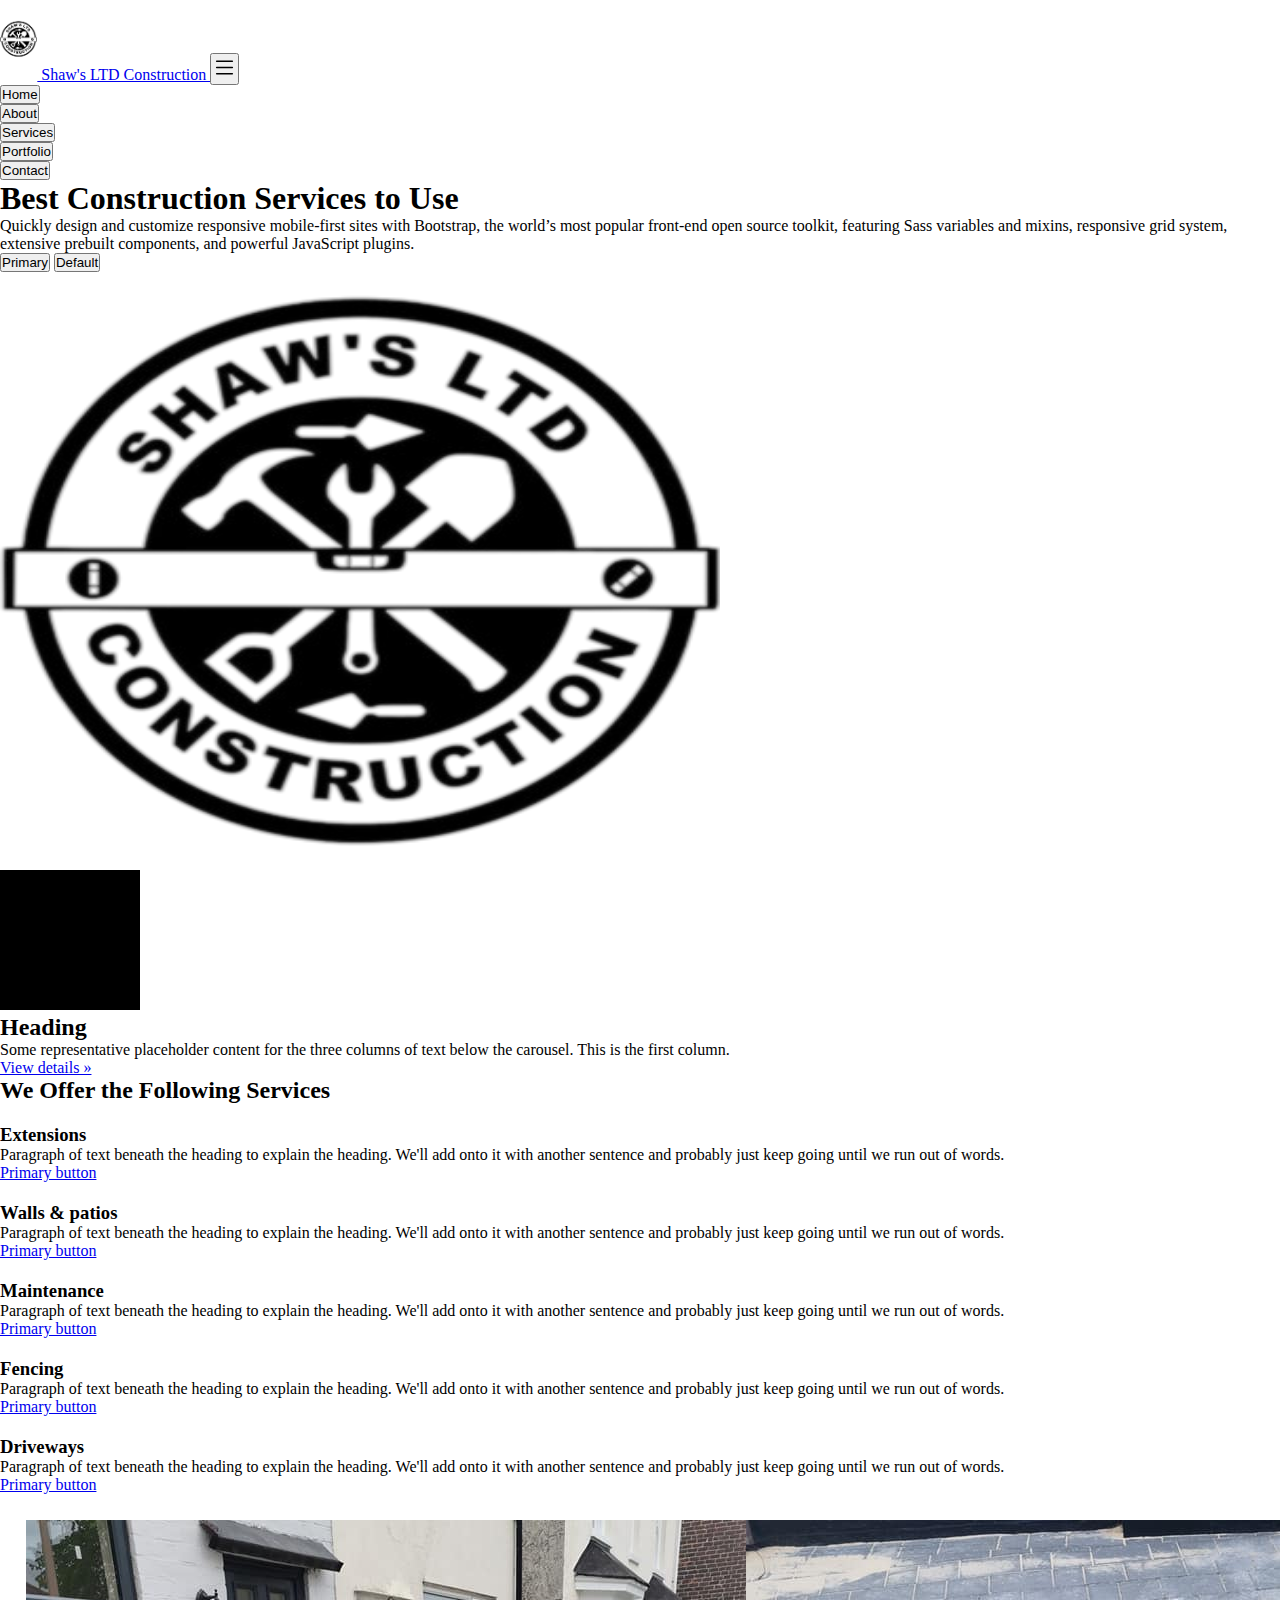
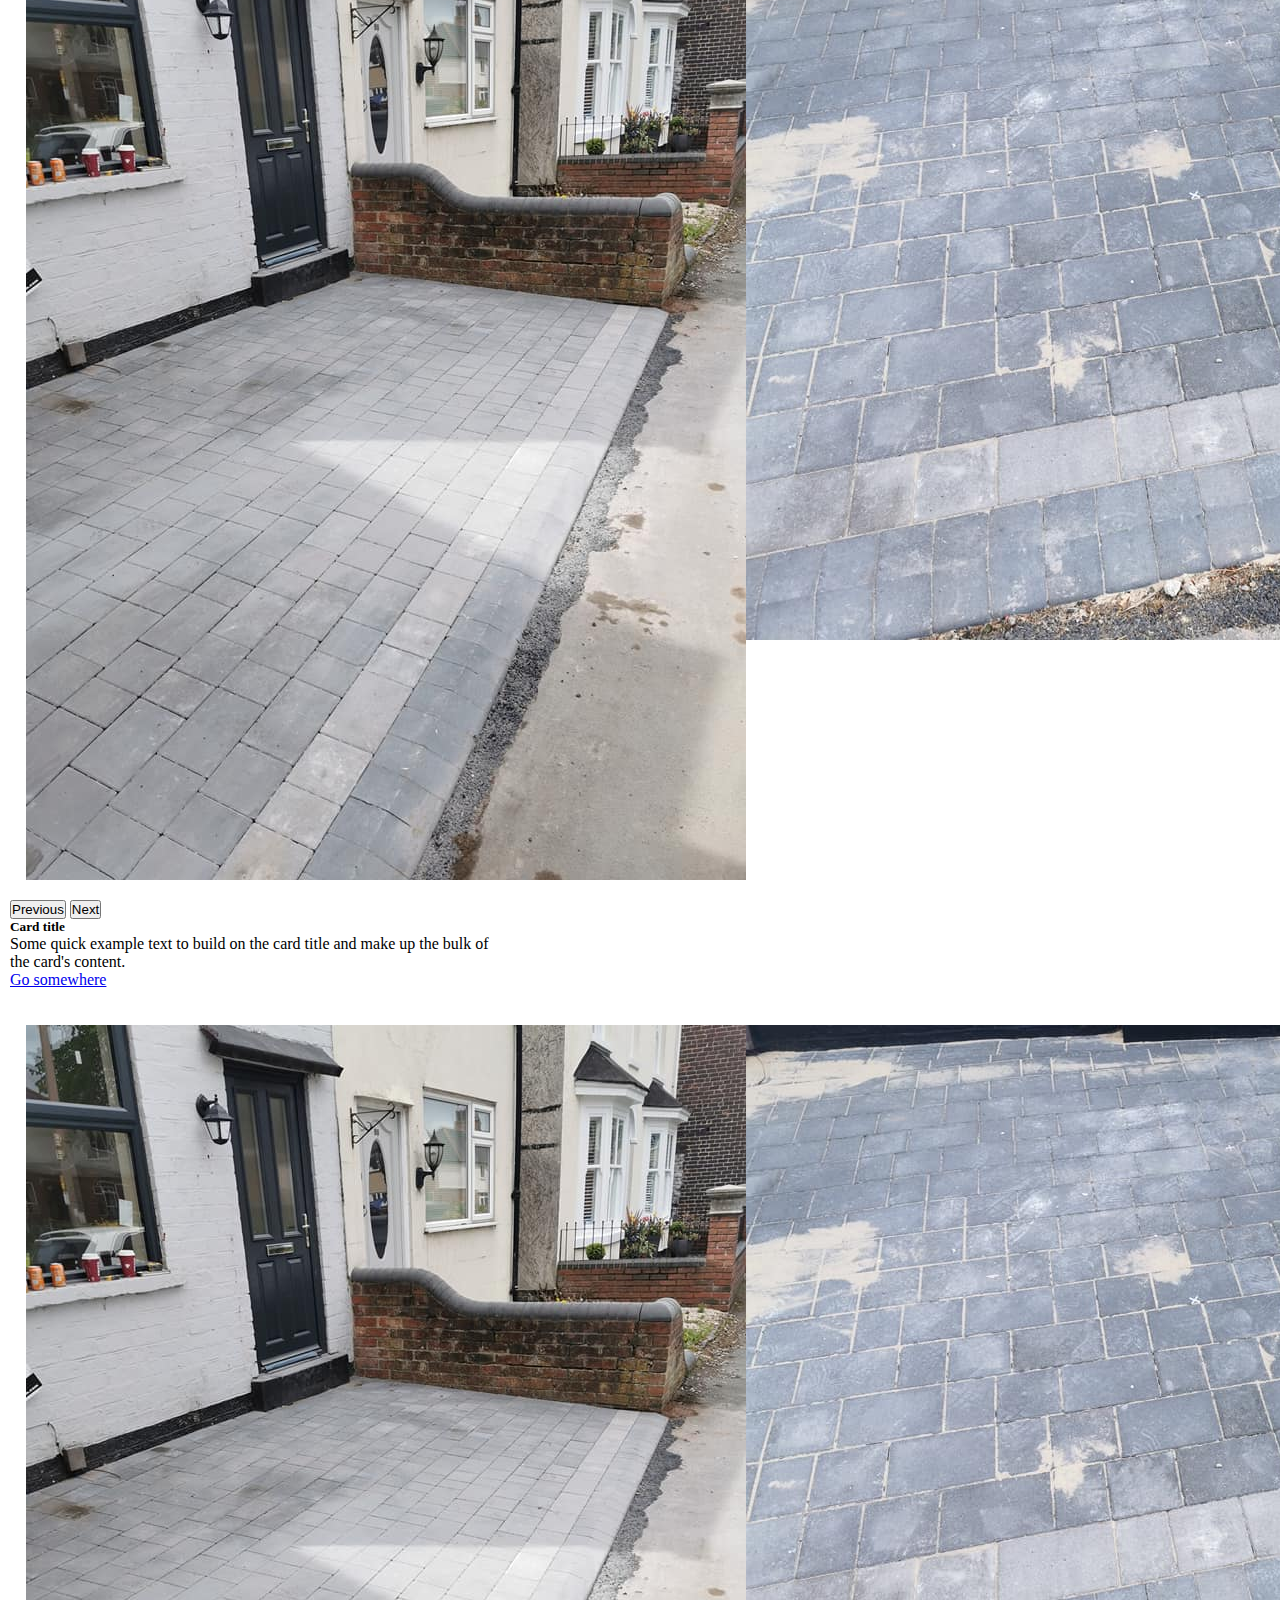
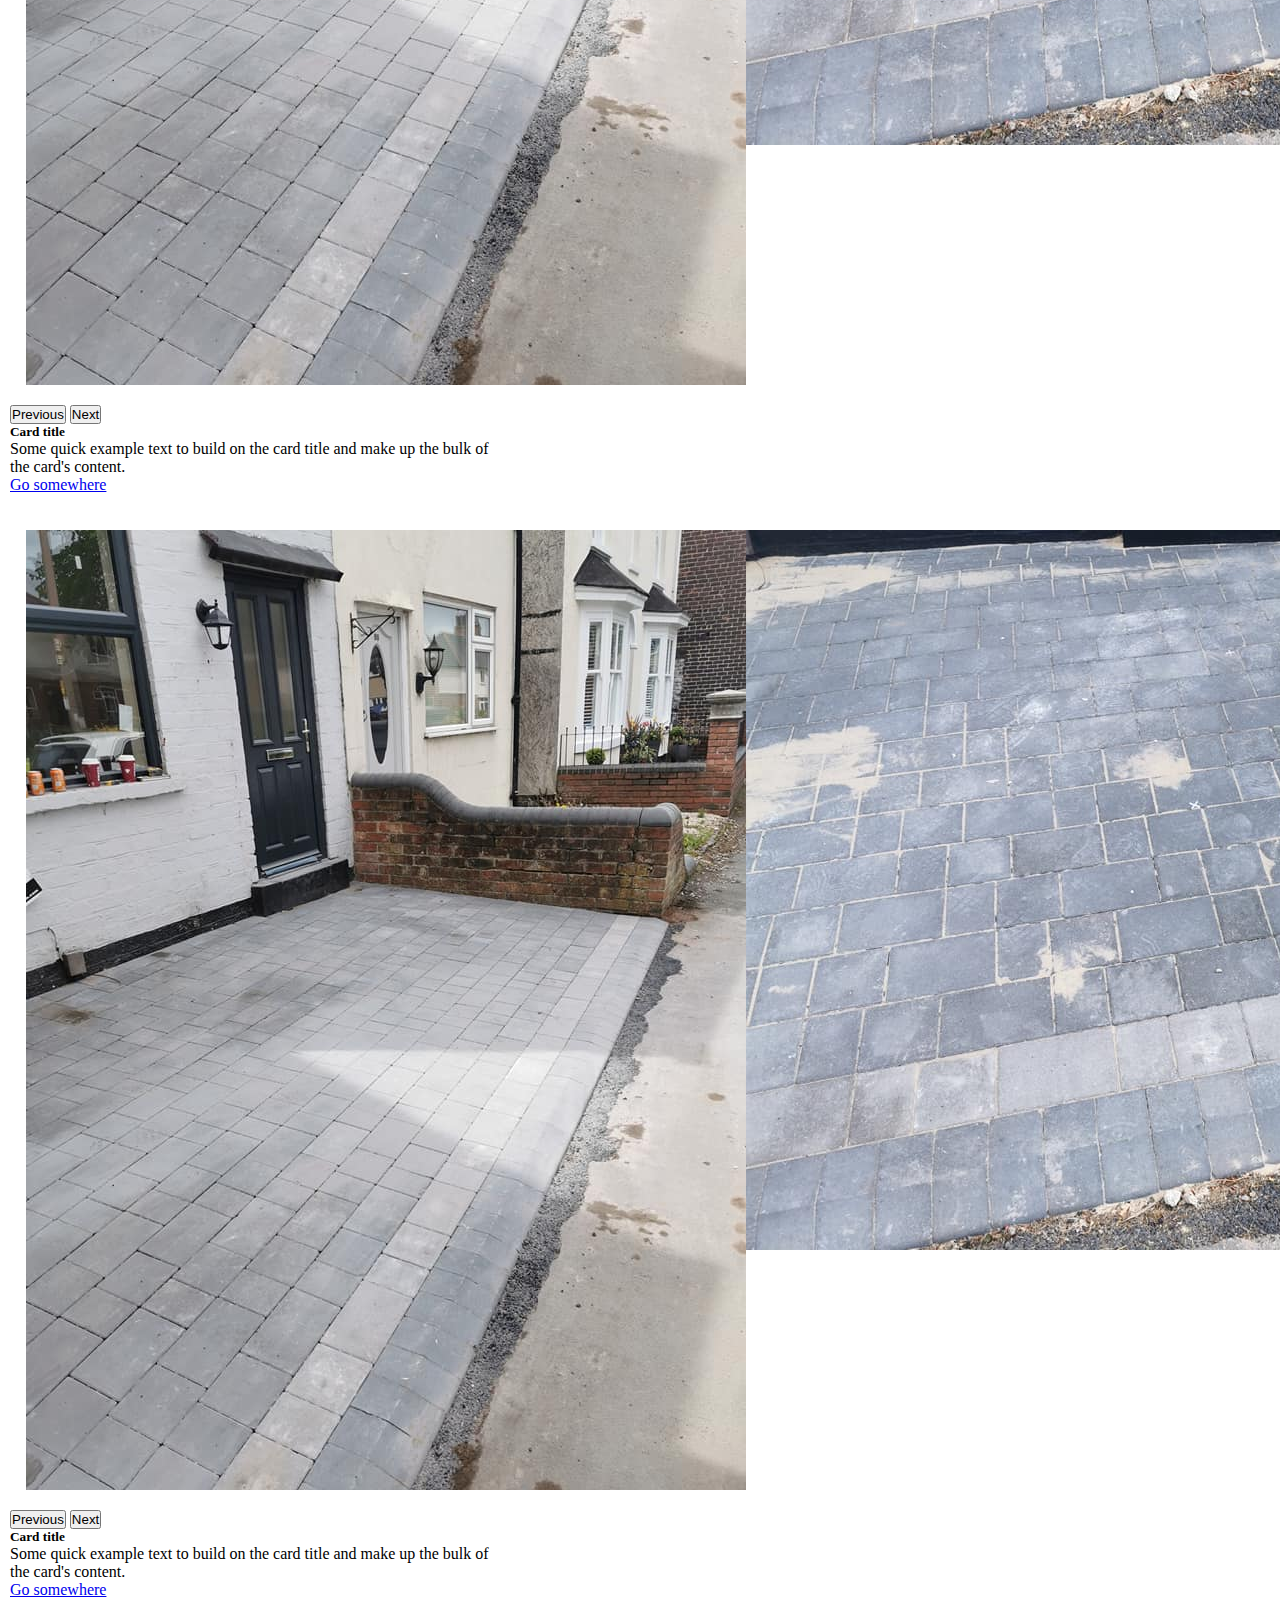
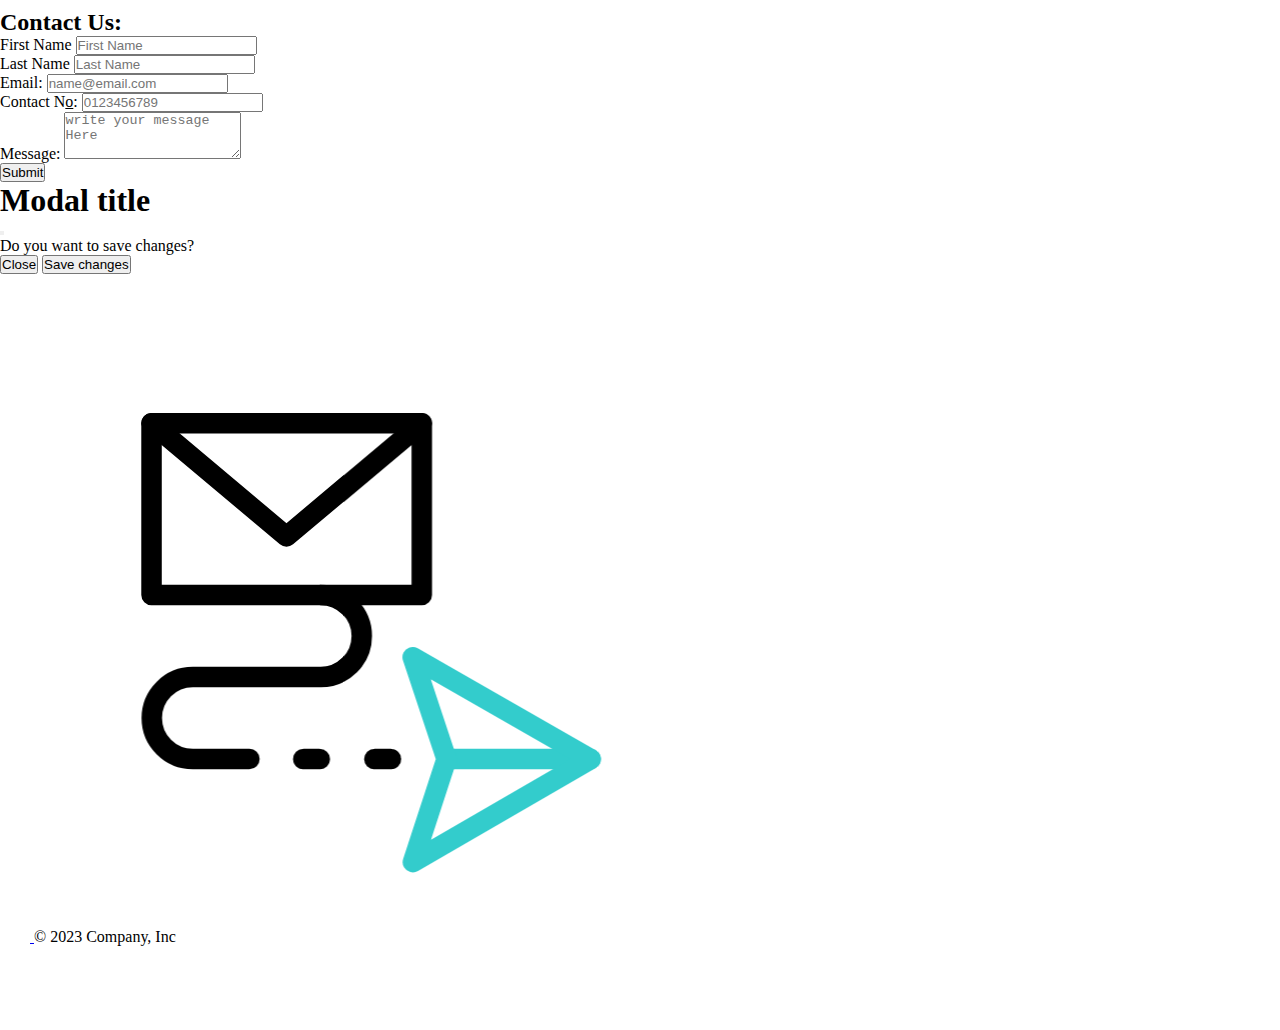
==== commit 568a27b0: "updated 14.1123" ====
--- a/index.html
+++ b/index.html
@@ -23,24 +23,26 @@
                   </svg>
             </button>
 
-            <div class="collapse navbar-collapse" id="btn">
-                <ul class="nav nav-pills ms-auto " id="pills-tab" role="tablist">
+            <div class="collapse navbar-collapse " id="btn">
+                <ul class="nav navbar-nav nav-underline  ms-auto " id="pills-tab" role="tablist">
+                  
                     <li class="nav-item " role="presentation">
-                    <button class="nav-link active mx-2 fs-0" id="pills-home-tab" data-bs-toggle="pill" data-bs-target="#pills-home" type="button" role="tab" aria-controls="pills-home" aria-selected="true">Home</button>
+                    <button class="nav-link active mx-3 fs-0" id="pills-home-tab" data-bs-toggle="pill" data-bs-target="#pills-home" type="button" role="tab" aria-controls="pills-home" aria-selected="true">Home</button>
                     </li>
                     <li class="nav-item" role="presentation">
-                    <button class="nav-link  fs-0" id="pills-profile-tab" data-bs-toggle="pill" data-bs-target="#pills-profile" type="button" role="tab" aria-controls="pills-profile" aria-selected="false">About</button>
+                    <button class="nav-link mx-3 fs-0" id="pills-profile-tab" data-bs-toggle="pill" data-bs-target="#pills-profile" type="button" role="tab" aria-controls="pills-profile" aria-selected="false">About</button>
                     </li>
                     <li class="nav-item" role="presentation">
-                    <button class="nav-link  fs-0" id="pills-contact-tab" data-bs-toggle="pill" data-bs-target="#pills-contact" type="button" role="tab" aria-controls="pills-contact" aria-selected="false">Services</button>
+                    <button class="nav-link  mx-3 fs-0" id="pills-contact-tab" data-bs-toggle="pill" data-bs-target="#pills-contact" type="button" role="tab" aria-controls="pills-contact" aria-selected="false">Services</button>
                     </li>
                     <li class="nav-item" role="presentation">
-                    <button class="nav-link fs-0" id="pills-disabled-tab" data-bs-toggle="pill" data-bs-target="#pills-disabled" type="button" role="tab" aria-controls="pills-disabled" aria-selected="false">Portfolio</button>
+                    <button class="nav-link mx-3 fs-0 " id="pills-disabled-tab" data-bs-toggle="pill" data-bs-target="#pills-disabled" type="button" role="tab" aria-controls="pills-disabled" aria-selected="false">Portfolio</button>
                     </li>
                     <li class="nav-item" role="presentation">
-                    <button class="nav-link mx-1 fs-0" id="pills-gg-tab" data-bs-toggle="pill" data-bs-target="#pills-gg" type="button" role="tab" aria-controls="pills-disabled" aria-selected="false">Contact</button>
+                    <button class="nav-link mx-3 fs-0" id="pills-gg-tab" data-bs-toggle="pill" data-bs-target="#pills-gg" type="button" role="tab" aria-controls="pills-disabled" aria-selected="false">Contact</button>
                     </li>
                 </ul>
+            
             </div>
     
         </nav>
@@ -50,10 +52,36 @@
       
       <div class="tab-pane fade show active" id="pills-home" role="tabpanel" aria-labelledby="pills-home-tab" tabindex="0">
       
+
+        <div class="container my-5">
+          <div class="row p-4 pb-0 pe-lg-0 pt-lg-5 align-items-center rounded-3 border shadow-lg">
+            <div class="col-lg-7 p-3 p-lg-5 pt-lg-3">
+              <h1 class="display-4 fw-bold lh-1 text-body-emphasis">Best Construction Services to Use</h1>
+              <p class="lead">Quickly design and customize responsive mobile-first sites with Bootstrap, the world’s most popular front-end open source toolkit, featuring Sass variables and mixins, responsive grid system, extensive prebuilt components, and powerful JavaScript plugins.</p>
+              <div class="d-grid gap-2 d-md-flex justify-content-md-start mb-4 mb-lg-3">
+                <button type="button" class="btn btn-primary btn-lg px-4 me-md-2 fw-bold">Primary</button>
+                <button type="button" class="btn btn-outline-secondary btn-lg px-4">Default</button>
+              </div>
+            </div>
+            <div class="col-lg-4 offset-lg-1 p-0 overflow-hidden shadow-lg">
+                <img class="rounded-lg-3 paul" src="/img/paul logo.png" alt="" width="720">
+            </div>
+          </div>
+        </div>
+
+
       </div>
 
       <!--about section-->
       <div class="tab-pane fade" id="pills-profile" role="tabpanel" aria-labelledby="pills-profile-tab" tabindex="0">
+
+        <div class="col-lg-4">
+          <svg class="bd-placeholder-img rounded-circle" width="140" height="140" xmlns="http://www.w3.org/2000/svg" role="img" aria-label="Placeholder" preserveAspectRatio="xMidYMid slice" focusable="false"><title>Placeholder</title><rect width="100%" height="100%" fill="var(--bs-secondary-color)"></rect></svg>
+          <h2 class="fw-normal">Heading</h2>
+          <p>Some representative placeholder content for the three columns of text below the carousel. This is the first column.</p>
+          <p><a class="btn btn-secondary" href="#">View details »</a></p>
+        </div>
+
 
       </div>
 
@@ -129,7 +157,7 @@
       </div>
 
       <!--portfolio section-->
-      <div class="tab-pane fade row g-4 py-5 row-cols-1 row-cols-lg-3" id="pills-disabled" role="tabpanel" aria-labelledby="pills-disabled-tab" tabindex="0">
+      <div class="tab-pane fade" id="pills-disabled" role="tabpanel" aria-labelledby="pills-disabled-tab" tabindex="0">
 
           <div class="card ms-3 col d-flex">
             <div id="carouselExample" class="carousel slide">
--- a/styles.css
+++ b/styles.css
@@ -1,5 +1,16 @@
 
 
+*{
+    margin: 0;
+    padding: 0;
+    box-sizing: border-box;
+}
+
+
+
+.paul{
+    height: 66vh;
+}
 
 
 .logos{
@@ -43,9 +54,4 @@
 }
 .card .img{
     max-width: 100%;
-}
-
-
-
-
-
+}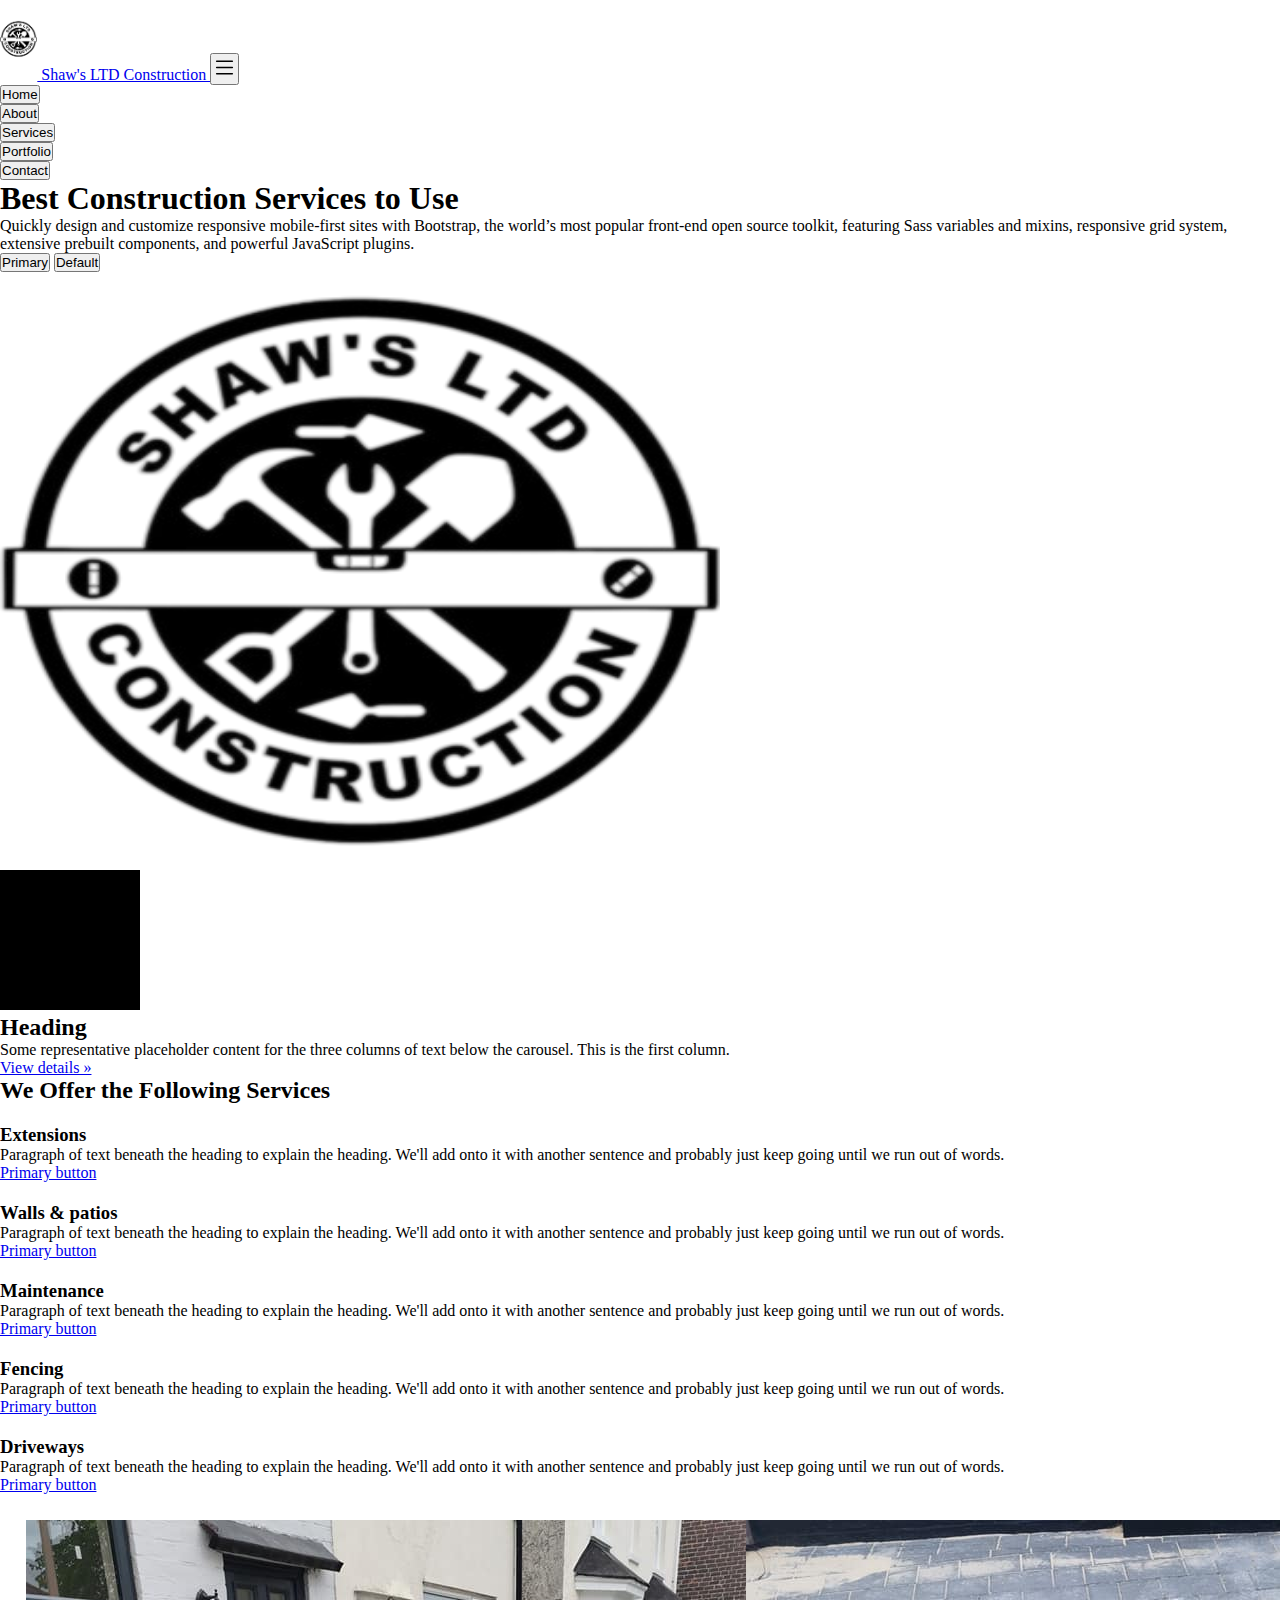
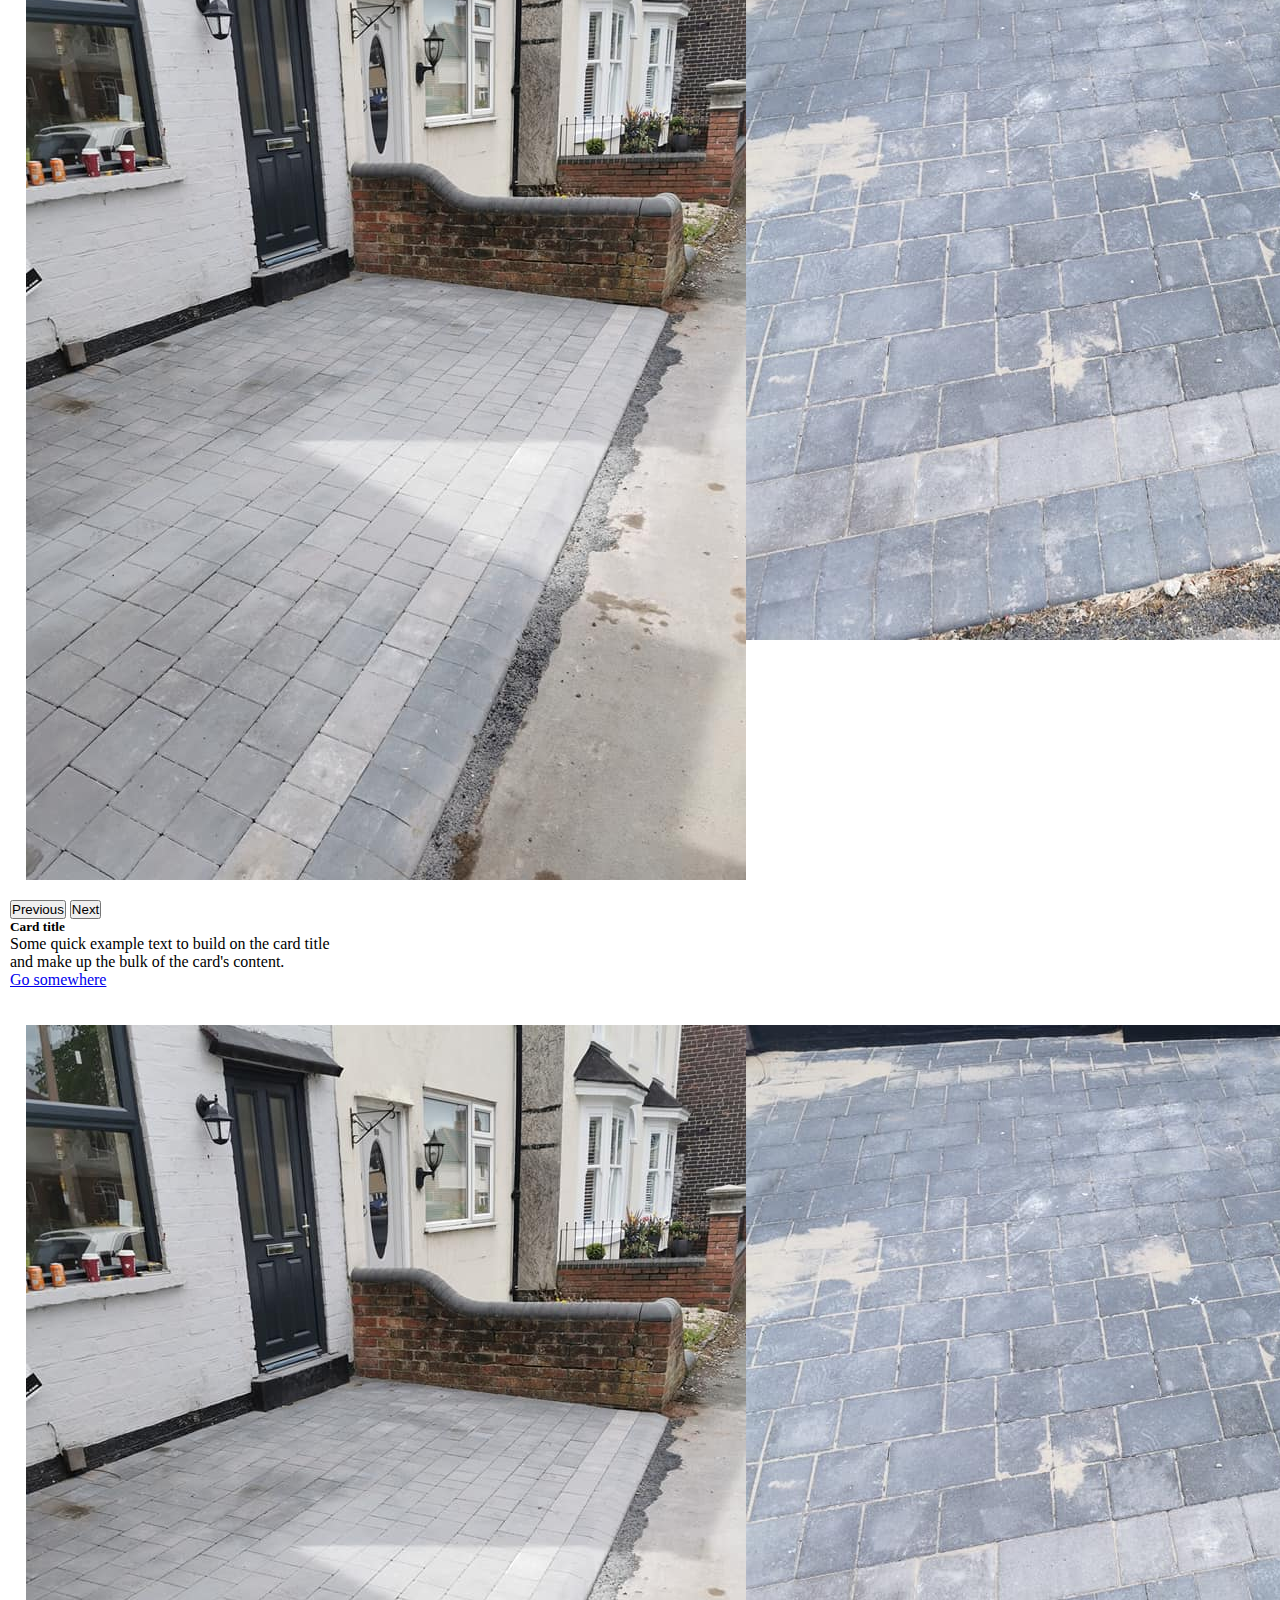
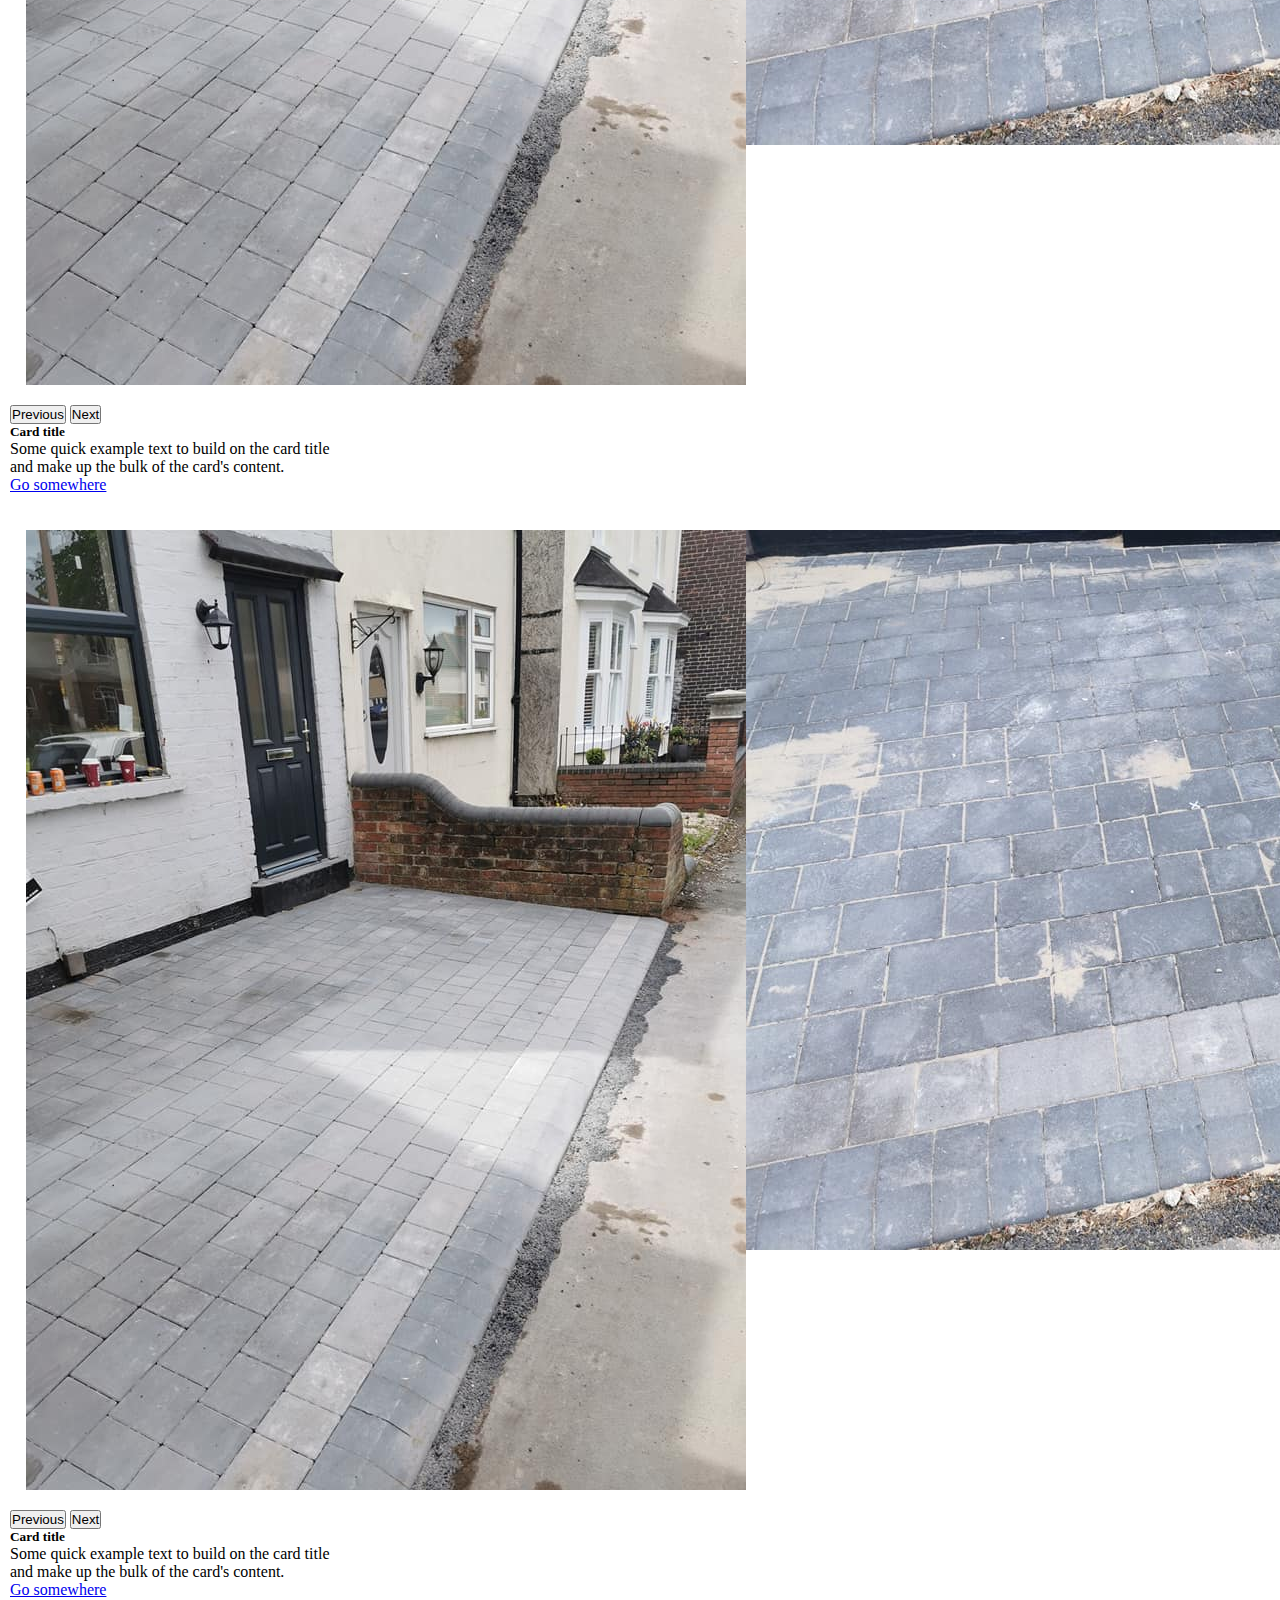
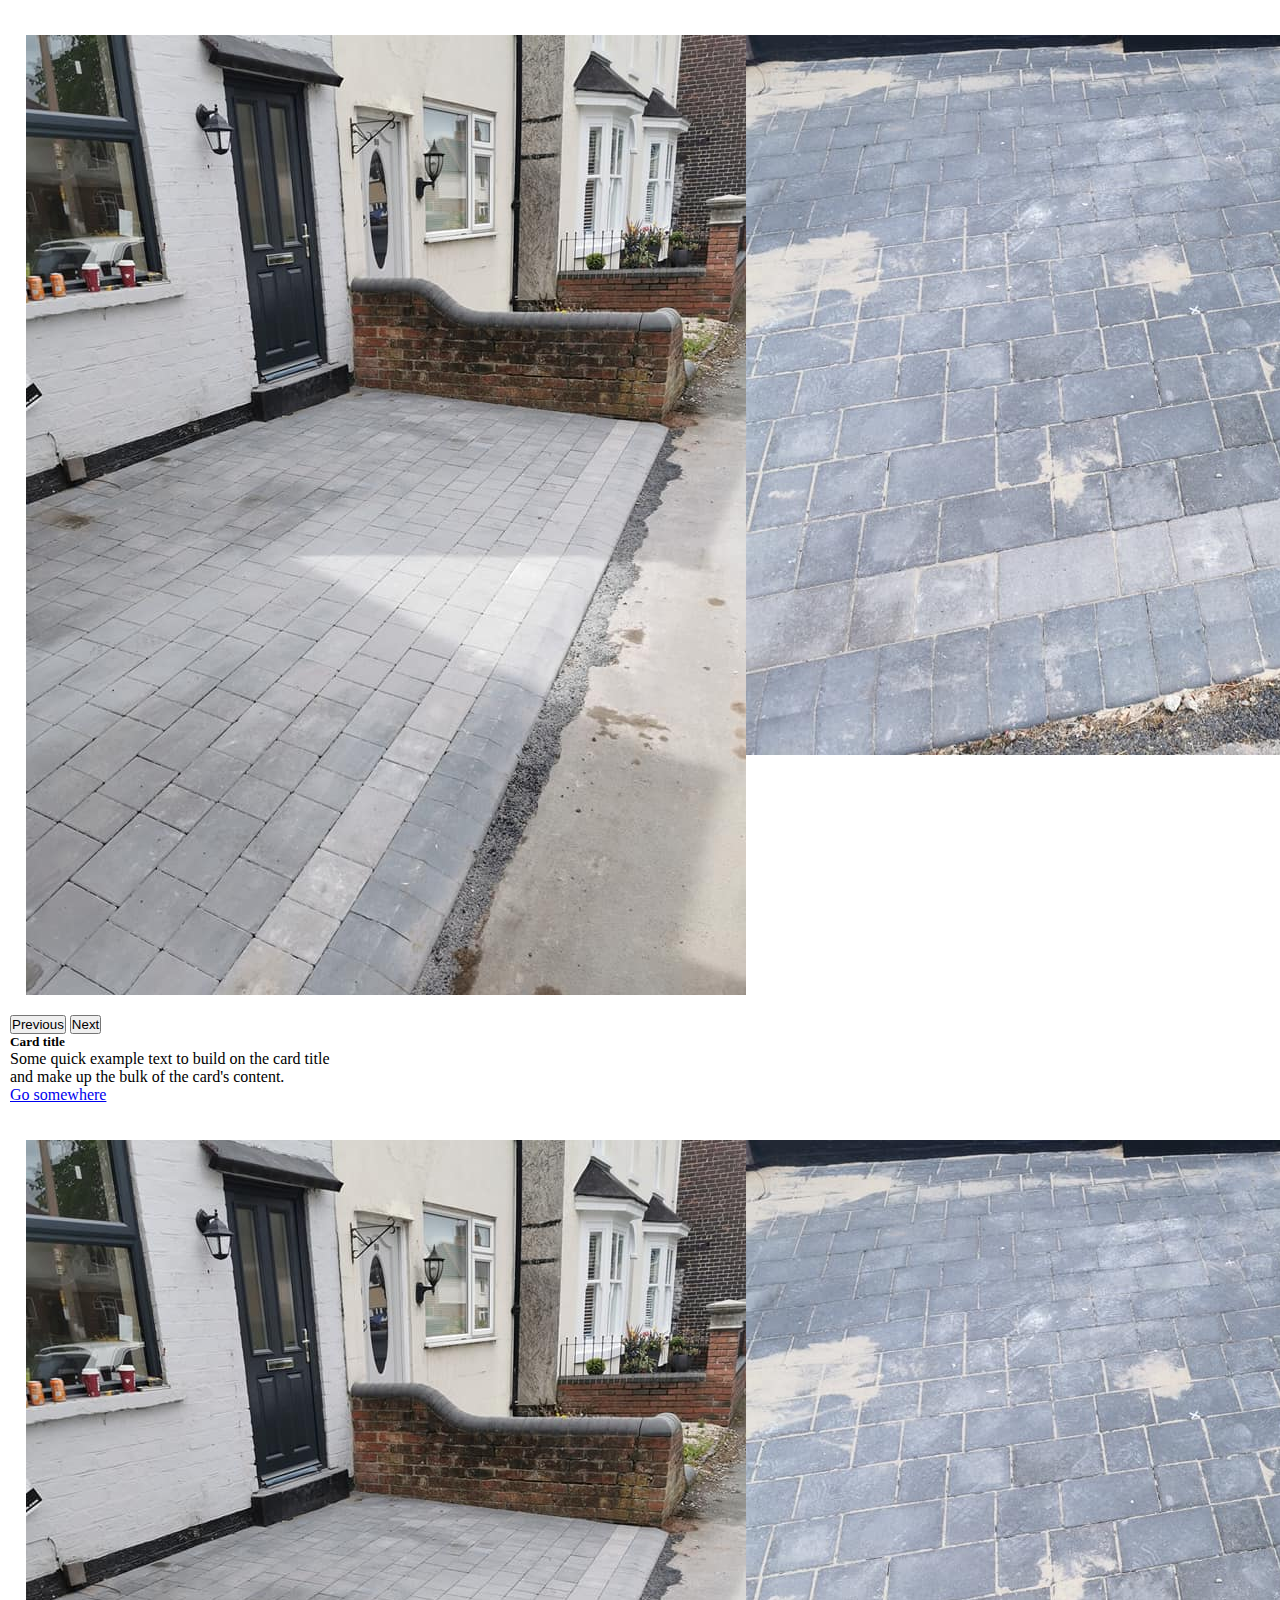
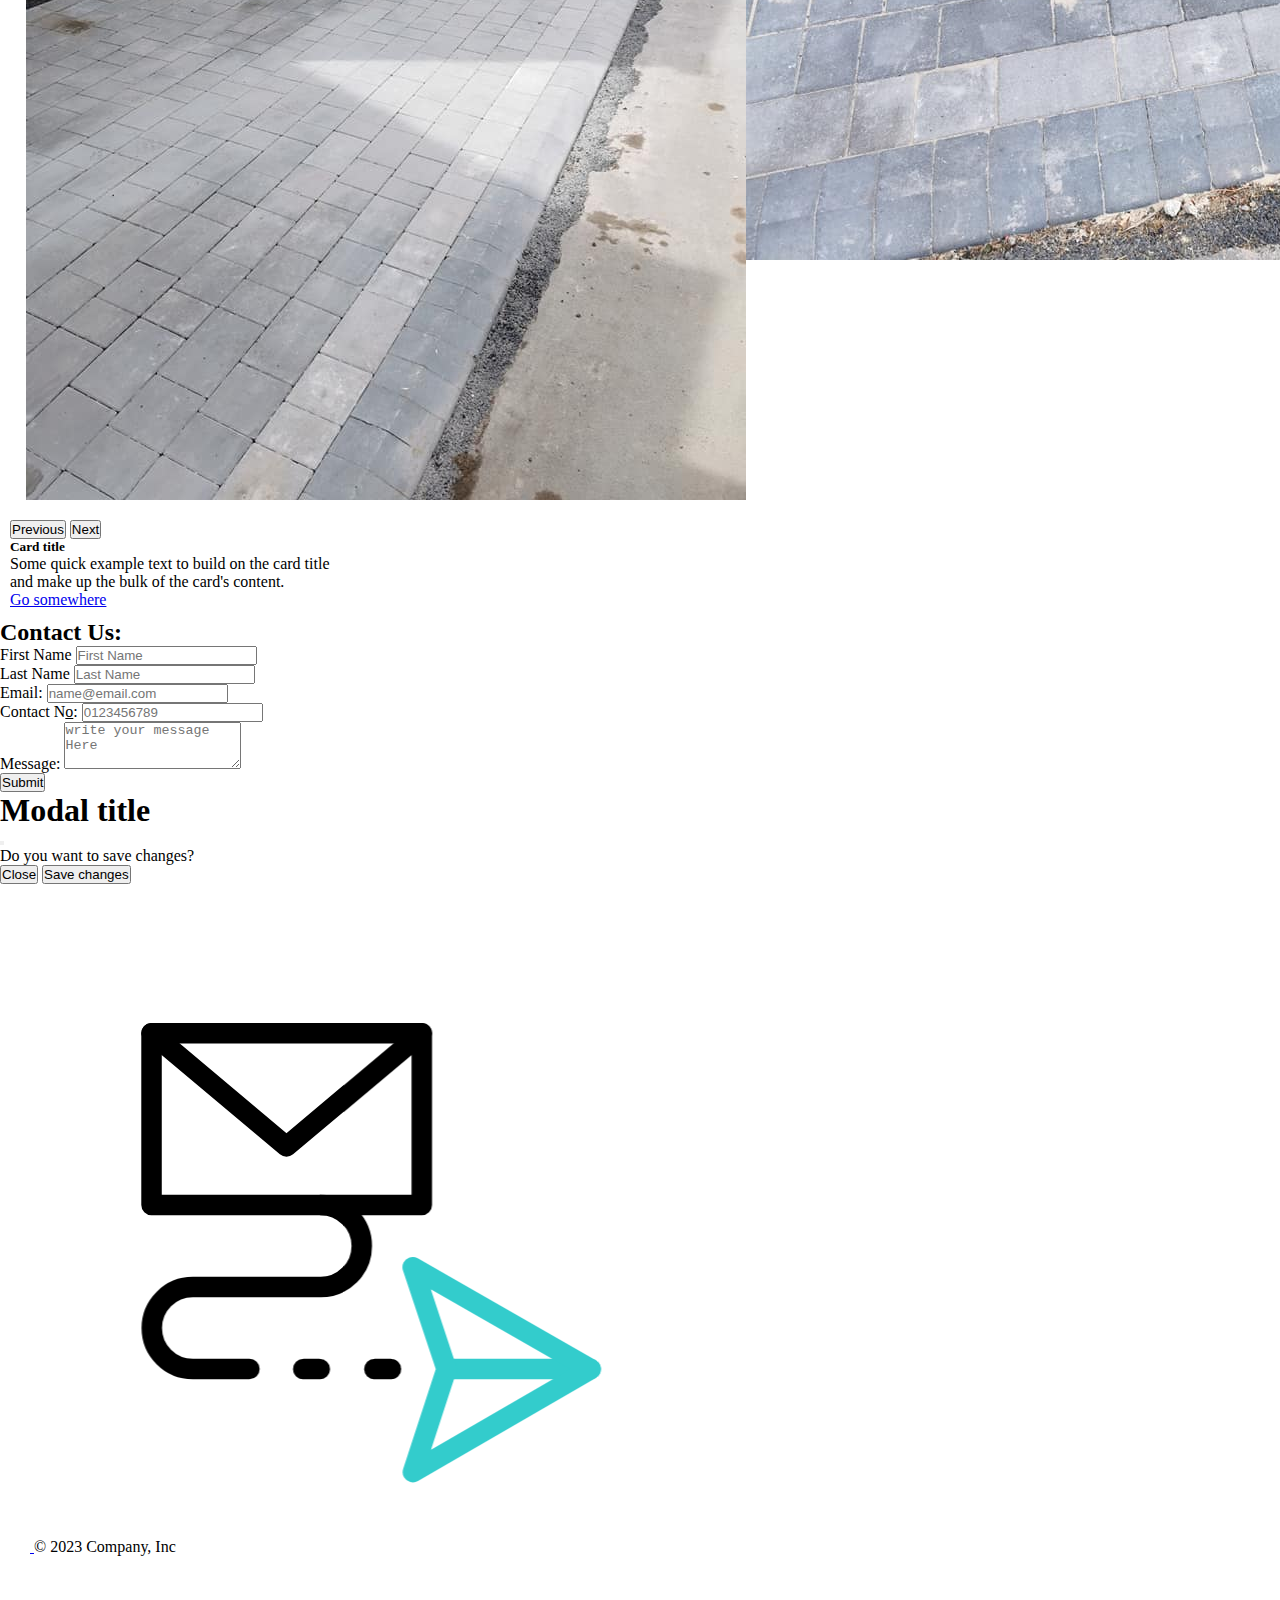
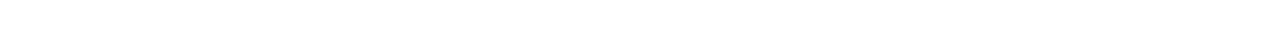
==== commit df5e6d4e: "update" ====
--- a/index.html
+++ b/index.html
@@ -13,7 +13,7 @@
     <!--header section-->
         <nav class="navbar navbar-expand-md bg-body-tertiary">
             <a class="navbar-brand fs-3 ms-3" href="#">
-             <img class="logos" src="/img/shaw logo.png"> Shaw's LTD Construction
+             <img class="logos" src="./img/shaw logo.png"> Shaw's LTD Construction
             </a>
        
             
@@ -64,7 +64,7 @@
               </div>
             </div>
             <div class="col-lg-4 offset-lg-1 p-0 overflow-hidden shadow-lg">
-                <img class="rounded-lg-3 paul" src="/img/paul logo.png" alt="" width="720">
+                <img class="rounded-lg-3 paul" src="./img/paul logo.png" alt="" width="720">
             </div>
           </div>
         </div>
@@ -159,27 +159,29 @@
       <!--portfolio section-->
       <div class="tab-pane fade" id="pills-disabled" role="tabpanel" aria-labelledby="pills-disabled-tab" tabindex="0">
 
-          <div class="card ms-3 col d-flex">
+      <div class="row row-cols-1 row-cols-md-3 g-0">
+        <div class="col">
+          <div class="card ms-1">
             <div id="carouselExample" class="carousel slide">
     
               <div class="carousel-inner">
                     <div class="carousel-item active">
-                      <img src="/img/front/201732498_251830013409019_649816668395726180_n.jpg" class="card-img-top" alt="..."></div>
-    
-                      <div class="carousel-item">
-                        <img src="/img/front/202217068_251829883409032_4405265101753222370_n.jpg" class="card-img-top" alt="..."></div>
-                      
-                      <div class="carousel-item">
-                        <img src="/img/front/202989159_251830090075678_3342833160595793056_n.jpg  " class="card-img-top" alt="..."></div>
-
-                      <div class="carousel-item">
-                        <img src="/img/front/202989159_251830090075678_3342833160595793056_n.jpg  " class="card-img-top" alt="..."></div>
-                      
-                      <div class="carousel-item">
-                        <img src="/img/front/202989159_251830090075678_3342833160595793056_n.jpg  " class="card-img-top" alt="..."></div>
-    
-                      <div class="carousel-item">
-                        <img src="/img/front/202702553_251830073409013_7457393614387912011_n.jpg" class="card-img-top" alt="..."></div>
+                      <img src="./img/front/201732498_251830013409019_649816668395726180_n.jpg" class="card-img-top" alt="..."></div>
+    
+                      <div class="carousel-item">
+                        <img src="./img/front/202217068_251829883409032_4405265101753222370_n.jpg" class="card-img-top" alt="..."></div>
+                      
+                      <div class="carousel-item">
+                        <img src="/img/front/202989159_251830090075678_3342833160595793056_n.jpg  " class="card-img-top" alt="..."></div>
+
+                      <div class="carousel-item">
+                        <img src="./img/front/202989159_251830090075678_3342833160595793056_n.jpg  " class="card-img-top" alt="..."></div>
+                      
+                      <div class="carousel-item">
+                        <img src="./img/front/202989159_251830090075678_3342833160595793056_n.jpg  " class="card-img-top" alt="..."></div>
+    
+                      <div class="carousel-item">
+                        <img src="./img/front/202702553_251830073409013_7457393614387912011_n.jpg" class="card-img-top" alt="..."></div>
                 
               </div>
               <button class="carousel-control-prev" type="button" data-bs-target="#carouselExample" data-bs-slide="prev">
@@ -197,8 +199,10 @@
               <a href="#" class="btn btn-primary">Go somewhere</a>
             </div>
           </div>
-
-          <div class="card ms-3 col d-flex">
+        </div>
+
+        <div class="col">
+          <div class="card">
             <div id="carouselExample" class="carousel slide">
     
               <div class="carousel-inner">
@@ -236,8 +240,10 @@
               <a href="#" class="btn btn-primary">Go somewhere</a>
             </div>
           </div>
-
-          <div class="card ms-3">
+        </div>
+
+        <div class="col">
+          <div class="card">
             <div id="carouselExample" class="carousel slide">
     
               <div class="carousel-inner">
@@ -275,9 +281,104 @@
               <a href="#" class="btn btn-primary">Go somewhere</a>
             </div>
           </div>
+        </div>
+
+        <div class="col">
+          <div class="card ms-1">
+            <div id="carouselExample" class="carousel slide">
+    
+              <div class="carousel-inner">
+                    <div class="carousel-item active">
+                      <img src="/img/front/201732498_251830013409019_649816668395726180_n.jpg" class="card-img-top" alt="..."></div>
+    
+                      <div class="carousel-item">
+                        <img src="/img/front/202217068_251829883409032_4405265101753222370_n.jpg" class="card-img-top" alt="..."></div>
+                      
+                      <div class="carousel-item">
+                        <img src="/img/front/202989159_251830090075678_3342833160595793056_n.jpg  " class="card-img-top" alt="..."></div>
+
+                      <div class="carousel-item">
+                        <img src="/img/front/202989159_251830090075678_3342833160595793056_n.jpg  " class="card-img-top" alt="..."></div>
+                      
+                      <div class="carousel-item">
+                        <img src="/img/front/202989159_251830090075678_3342833160595793056_n.jpg  " class="card-img-top" alt="..."></div>
+    
+                      <div class="carousel-item">
+                        <img src="/img/front/202702553_251830073409013_7457393614387912011_n.jpg" class="card-img-top" alt="..."></div>
+                
+              </div>
+              <button class="carousel-control-prev" type="button" data-bs-target="#carouselExample" data-bs-slide="prev">
+                <span class="carousel-control-prev-icon" aria-hidden="true"></span>
+                <span class="visually-hidden">Previous</span>
+              </button>
+              <button class="carousel-control-next" type="button" data-bs-target="#carouselExample" data-bs-slide="next">
+                <span class="carousel-control-next-icon" aria-hidden="true"></span>
+                <span class="visually-hidden">Next</span>
+              </button>
+            </div>
+            <div class="card-body">
+              <h5 class="card-title">Card title</h5>
+              <p class="card-text">Some quick example text to build on the card title and make up the bulk of the card's content.</p>
+              <a href="#" class="btn btn-primary">Go somewhere</a>
+            </div>
+          </div>
+        </div>
+
+        <div class="col">
+          <div class="card">
+            <div id="carouselExample" class="carousel slide">
+    
+              <div class="carousel-inner">
+                    <div class="carousel-item active">
+                      <img src="/img/front/201732498_251830013409019_649816668395726180_n.jpg" class="card-img-top" alt="..."></div>
+    
+                      <div class="carousel-item">
+                        <img src="/img/front/202217068_251829883409032_4405265101753222370_n.jpg" class="card-img-top" alt="..."></div>
+                      
+                      <div class="carousel-item">
+                        <img src="/img/front/202989159_251830090075678_3342833160595793056_n.jpg  " class="card-img-top" alt="..."></div>
+
+                      <div class="carousel-item">
+                        <img src="/img/front/202989159_251830090075678_3342833160595793056_n.jpg  " class="card-img-top" alt="..."></div>
+                      
+                      <div class="carousel-item">
+                        <img src="/img/front/202989159_251830090075678_3342833160595793056_n.jpg  " class="card-img-top" alt="..."></div>
+    
+                      <div class="carousel-item">
+                        <img src="/img/front/202702553_251830073409013_7457393614387912011_n.jpg" class="card-img-top" alt="..."></div>
+                
+              </div>
+              <button class="carousel-control-prev" type="button" data-bs-target="#carouselExample" data-bs-slide="prev">
+                <span class="carousel-control-prev-icon" aria-hidden="true"></span>
+                <span class="visually-hidden">Previous</span>
+              </button>
+              <button class="carousel-control-next" type="button" data-bs-target="#carouselExample" data-bs-slide="next">
+                <span class="carousel-control-next-icon" aria-hidden="true"></span>
+                <span class="visually-hidden">Next</span>
+              </button>
+            </div>
+            <div class="card-body">
+              <h5 class="card-title">Card title</h5>
+              <p class="card-text">Some quick example text to build on the card title and make up the bulk of the card's content.</p>
+              <a href="#" class="btn btn-primary">Go somewhere</a>
+            </div>
+          </div>
+        </div>
+
+
+
+
+
+
+
+
+
 
 
       </div>
+
+
+    </div>
       
       <!--contact section-->
       <div class="tab-pane fade" id="pills-gg" role="tabpanel" aria-labelledby="pills-gg-tab" tabindex="0">
@@ -314,7 +415,12 @@
                   </div>     
 
                 </div>
-                              <!-- Button trigger modal -->
+
+
+
+
+
+   <!-- Button trigger modal -->
                               <button type="button" class="btn btn-primary" data-bs-toggle="modal" data-bs-target="#exampleModal">
                                 Submit
                               </button>
@@ -341,7 +447,7 @@
 
               <div class="col-md-5">
                 <div class="ml-5">
-                  <img src="/img/front/message.gif" alt="" class="img-fluid">
+                  <img src="./img/front/message.gif" alt="" class="img-fluid">
                 </div>
               </div>
 
--- a/styles.css
+++ b/styles.css
@@ -33,9 +33,10 @@
         flex: 0 0 calc(100%/3);
     }
     .card{
-        width:300px;
+        width:350px;
         height: auto;
         padding: 10px;
+        
     
     }
     .card .img{
@@ -46,12 +47,15 @@
 .carousel-inner{
     padding: 1rem;
 }
-.card{
-    width:500px;
-    height: auto;
-    padding: 10px;
 
-}
 .card .img{
     max-width: 100%;
+}
+.card{
+
+
+flex-direction: row;
+        flex-wrap: nowrap;
+        justify-content: center;
+        align-items: center;
 }